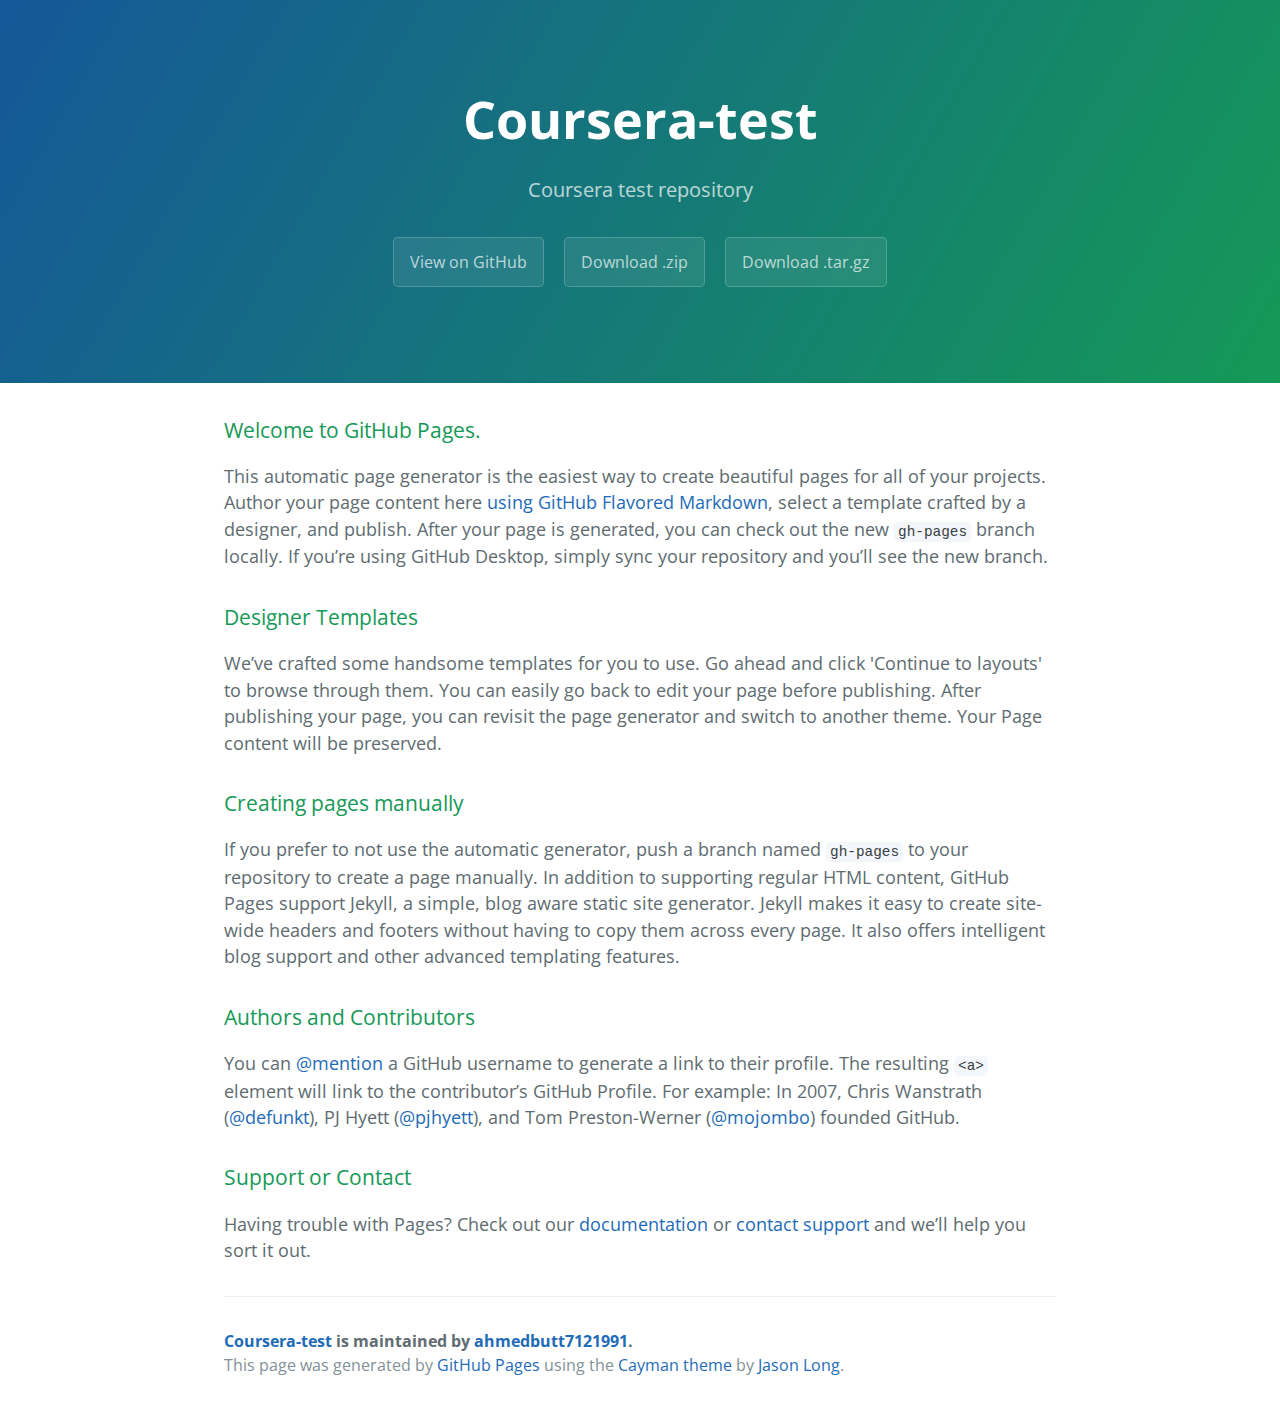
==== index.html @ 0957dd78 "Create gh-pages branch via GitHub" ====
<!DOCTYPE html>
<html lang="en-us">
  <head>
    <meta charset="UTF-8">
    <title>Coursera-test by ahmedbutt7121991</title>
    <meta name="viewport" content="width=device-width, initial-scale=1">
    <link rel="stylesheet" type="text/css" href="stylesheets/normalize.css" media="screen">
    <link href='https://fonts.googleapis.com/css?family=Open+Sans:400,700' rel='stylesheet' type='text/css'>
    <link rel="stylesheet" type="text/css" href="stylesheets/stylesheet.css" media="screen">
    <link rel="stylesheet" type="text/css" href="stylesheets/github-light.css" media="screen">
  </head>
  <body>
    <section class="page-header">
      <h1 class="project-name">Coursera-test</h1>
      <h2 class="project-tagline">Coursera test repository</h2>
      <a href="https://github.com/ahmedbutt7121991/coursera-test" class="btn">View on GitHub</a>
      <a href="https://github.com/ahmedbutt7121991/coursera-test/zipball/master" class="btn">Download .zip</a>
      <a href="https://github.com/ahmedbutt7121991/coursera-test/tarball/master" class="btn">Download .tar.gz</a>
    </section>

    <section class="main-content">
      <h3>
<a id="welcome-to-github-pages" class="anchor" href="#welcome-to-github-pages" aria-hidden="true"><span aria-hidden="true" class="octicon octicon-link"></span></a>Welcome to GitHub Pages.</h3>

<p>This automatic page generator is the easiest way to create beautiful pages for all of your projects. Author your page content here <a href="https://guides.github.com/features/mastering-markdown/">using GitHub Flavored Markdown</a>, select a template crafted by a designer, and publish. After your page is generated, you can check out the new <code>gh-pages</code> branch locally. If you’re using GitHub Desktop, simply sync your repository and you’ll see the new branch.</p>

<h3>
<a id="designer-templates" class="anchor" href="#designer-templates" aria-hidden="true"><span aria-hidden="true" class="octicon octicon-link"></span></a>Designer Templates</h3>

<p>We’ve crafted some handsome templates for you to use. Go ahead and click 'Continue to layouts' to browse through them. You can easily go back to edit your page before publishing. After publishing your page, you can revisit the page generator and switch to another theme. Your Page content will be preserved.</p>

<h3>
<a id="creating-pages-manually" class="anchor" href="#creating-pages-manually" aria-hidden="true"><span aria-hidden="true" class="octicon octicon-link"></span></a>Creating pages manually</h3>

<p>If you prefer to not use the automatic generator, push a branch named <code>gh-pages</code> to your repository to create a page manually. In addition to supporting regular HTML content, GitHub Pages support Jekyll, a simple, blog aware static site generator. Jekyll makes it easy to create site-wide headers and footers without having to copy them across every page. It also offers intelligent blog support and other advanced templating features.</p>

<h3>
<a id="authors-and-contributors" class="anchor" href="#authors-and-contributors" aria-hidden="true"><span aria-hidden="true" class="octicon octicon-link"></span></a>Authors and Contributors</h3>

<p>You can <a href="https://help.github.com/articles/basic-writing-and-formatting-syntax/#mentioning-users-and-teams" class="user-mention">@mention</a> a GitHub username to generate a link to their profile. The resulting <code>&lt;a&gt;</code> element will link to the contributor’s GitHub Profile. For example: In 2007, Chris Wanstrath (<a href="https://github.com/defunkt" class="user-mention">@defunkt</a>), PJ Hyett (<a href="https://github.com/pjhyett" class="user-mention">@pjhyett</a>), and Tom Preston-Werner (<a href="https://github.com/mojombo" class="user-mention">@mojombo</a>) founded GitHub.</p>

<h3>
<a id="support-or-contact" class="anchor" href="#support-or-contact" aria-hidden="true"><span aria-hidden="true" class="octicon octicon-link"></span></a>Support or Contact</h3>

<p>Having trouble with Pages? Check out our <a href="https://help.github.com/pages">documentation</a> or <a href="https://github.com/contact">contact support</a> and we’ll help you sort it out.</p>

      <footer class="site-footer">
        <span class="site-footer-owner"><a href="https://github.com/ahmedbutt7121991/coursera-test">Coursera-test</a> is maintained by <a href="https://github.com/ahmedbutt7121991">ahmedbutt7121991</a>.</span>

        <span class="site-footer-credits">This page was generated by <a href="https://pages.github.com">GitHub Pages</a> using the <a href="https://github.com/jasonlong/cayman-theme">Cayman theme</a> by <a href="https://twitter.com/jasonlong">Jason Long</a>.</span>
      </footer>

    </section>

  
  </body>
</html>
---- stylesheets/stylesheet.css ----
* {
  box-sizing: border-box; }

body {
  padding: 0;
  margin: 0;
  font-family: "Open Sans", "Helvetica Neue", Helvetica, Arial, sans-serif;
  font-size: 16px;
  line-height: 1.5;
  color: #606c71; }

a {
  color: #1e6bb8;
  text-decoration: none; }
  a:hover {
    text-decoration: underline; }

.btn {
  display: inline-block;
  margin-bottom: 1rem;
  color: rgba(255, 255, 255, 0.7);
  background-color: rgba(255, 255, 255, 0.08);
  border-color: rgba(255, 255, 255, 0.2);
  border-style: solid;
  border-width: 1px;
  border-radius: 0.3rem;
  transition: color 0.2s, background-color 0.2s, border-color 0.2s; }
  .btn + .btn {
    margin-left: 1rem; }

.btn:hover {
  color: rgba(255, 255, 255, 0.8);
  text-decoration: none;
  background-color: rgba(255, 255, 255, 0.2);
  border-color: rgba(255, 255, 255, 0.3); }

@media screen and (min-width: 64em) {
  .btn {
    padding: 0.75rem 1rem; } }

@media screen and (min-width: 42em) and (max-width: 64em) {
  .btn {
    padding: 0.6rem 0.9rem;
    font-size: 0.9rem; } }

@media screen and (max-width: 42em) {
  .btn {
    display: block;
    width: 100%;
    padding: 0.75rem;
    font-size: 0.9rem; }
    .btn + .btn {
      margin-top: 1rem;
      margin-left: 0; } }

.page-header {
  color: #fff;
  text-align: center;
  background-color: #159957;
  background-image: linear-gradient(120deg, #155799, #159957); }

@media screen and (min-width: 64em) {
  .page-header {
    padding: 5rem 6rem; } }

@media screen and (min-width: 42em) and (max-width: 64em) {
  .page-header {
    padding: 3rem 4rem; } }

@media screen and (max-width: 42em) {
  .page-header {
    padding: 2rem 1rem; } }

.project-name {
  margin-top: 0;
  margin-bottom: 0.1rem; }

@media screen and (min-width: 64em) {
  .project-name {
    font-size: 3.25rem; } }

@media screen and (min-width: 42em) and (max-width: 64em) {
  .project-name {
    font-size: 2.25rem; } }

@media screen and (max-width: 42em) {
  .project-name {
    font-size: 1.75rem; } }

.project-tagline {
  margin-bottom: 2rem;
  font-weight: normal;
  opacity: 0.7; }

@media screen and (min-width: 64em) {
  .project-tagline {
    font-size: 1.25rem; } }

@media screen and (min-width: 42em) and (max-width: 64em) {
  .project-tagline {
    font-size: 1.15rem; } }

@media screen and (max-width: 42em) {
  .project-tagline {
    font-size: 1rem; } }

.main-content :first-child {
  margin-top: 0; }
.main-content img {
  max-width: 100%; }
.main-content h1, .main-content h2, .main-content h3, .main-content h4, .main-content h5, .main-content h6 {
  margin-top: 2rem;
  margin-bottom: 1rem;
  font-weight: normal;
  color: #159957; }
.main-content p {
  margin-bottom: 1em; }
.main-content code {
  padding: 2px 4px;
  font-family: Consolas, "Liberation Mono", Menlo, Courier, monospace;
  font-size: 0.9rem;
  color: #383e41;
  background-color: #f3f6fa;
  border-radius: 0.3rem; }
.main-content pre {
  padding: 0.8rem;
  margin-top: 0;
  margin-bottom: 1rem;
  font: 1rem Consolas, "Liberation Mono", Menlo, Courier, monospace;
  color: #567482;
  word-wrap: normal;
  background-color: #f3f6fa;
  border: solid 1px #dce6f0;
  border-radius: 0.3rem; }
  .main-content pre > code {
    padding: 0;
    margin: 0;
    font-size: 0.9rem;
    color: #567482;
    word-break: normal;
    white-space: pre;
    background: transparent;
    border: 0; }
.main-content .highlight {
  margin-bottom: 1rem; }
  .main-content .highlight pre {
    margin-bottom: 0;
    word-break: normal; }
.main-content .highlight pre, .main-content pre {
  padding: 0.8rem;
  overflow: auto;
  font-size: 0.9rem;
  line-height: 1.45;
  border-radius: 0.3rem; }
.main-content pre code, .main-content pre tt {
  display: inline;
  max-width: initial;
  padding: 0;
  margin: 0;
  overflow: initial;
  line-height: inherit;
  word-wrap: normal;
  background-color: transparent;
  border: 0; }
  .main-content pre code:before, .main-content pre code:after, .main-content pre tt:before, .main-content pre tt:after {
    content: normal; }
.main-content ul, .main-content ol {
  margin-top: 0; }
.main-content blockquote {
  padding: 0 1rem;
  margin-left: 0;
  color: #819198;
  border-left: 0.3rem solid #dce6f0; }
  .main-content blockquote > :first-child {
    margin-top: 0; }
  .main-content blockquote > :last-child {
    margin-bottom: 0; }
.main-content table {
  display: block;
  width: 100%;
  overflow: auto;
  word-break: normal;
  word-break: keep-all; }
  .main-content table th {
    font-weight: bold; }
  .main-content table th, .main-content table td {
    padding: 0.5rem 1rem;
    border: 1px solid #e9ebec; }
.main-content dl {
  padding: 0; }
  .main-content dl dt {
    padding: 0;
    margin-top: 1rem;
    font-size: 1rem;
    font-weight: bold; }
  .main-content dl dd {
    padding: 0;
    margin-bottom: 1rem; }
.main-content hr {
  height: 2px;
  padding: 0;
  margin: 1rem 0;
  background-color: #eff0f1;
  border: 0; }

@media screen and (min-width: 64em) {
  .main-content {
    max-width: 64rem;
    padding: 2rem 6rem;
    margin: 0 auto;
    font-size: 1.1rem; } }

@media screen and (min-width: 42em) and (max-width: 64em) {
  .main-content {
    padding: 2rem 4rem;
    font-size: 1.1rem; } }

@media screen and (max-width: 42em) {
  .main-content {
    padding: 2rem 1rem;
    font-size: 1rem; } }

.site-footer {
  padding-top: 2rem;
  margin-top: 2rem;
  border-top: solid 1px #eff0f1; }

.site-footer-owner {
  display: block;
  font-weight: bold; }

.site-footer-credits {
  color: #819198; }

@media screen and (min-width: 64em) {
  .site-footer {
    font-size: 1rem; } }

@media screen and (min-width: 42em) and (max-width: 64em) {
  .site-footer {
    font-size: 1rem; } }

@media screen and (max-width: 42em) {
  .site-footer {
    font-size: 0.9rem; } }
---- stylesheets/github-light.css ----
/*
The MIT License (MIT)

Copyright (c) 2015 GitHub, Inc.

Permission is hereby granted, free of charge, to any person obtaining a copy
of this software and associated documentation files (the "Software"), to deal
in the Software without restriction, including without limitation the rights
to use, copy, modify, merge, publish, distribute, sublicense, and/or sell
copies of the Software, and to permit persons to whom the Software is
furnished to do so, subject to the following conditions:

The above copyright notice and this permission notice shall be included in all
copies or substantial portions of the Software.

THE SOFTWARE IS PROVIDED "AS IS", WITHOUT WARRANTY OF ANY KIND, EXPRESS OR
IMPLIED, INCLUDING BUT NOT LIMITED TO THE WARRANTIES OF MERCHANTABILITY,
FITNESS FOR A PARTICULAR PURPOSE AND NONINFRINGEMENT. IN NO EVENT SHALL THE
AUTHORS OR COPYRIGHT HOLDERS BE LIABLE FOR ANY CLAIM, DAMAGES OR OTHER
LIABILITY, WHETHER IN AN ACTION OF CONTRACT, TORT OR OTHERWISE, ARISING FROM,
OUT OF OR IN CONNECTION WITH THE SOFTWARE OR THE USE OR OTHER DEALINGS IN THE
SOFTWARE.

*/

.pl-c /* comment */ {
  color: #969896;
}

.pl-c1      /* constant, markup.raw, meta.diff.header, meta.module-reference, meta.property-name, support, support.constant, support.variable, variable.other.constant */,
.pl-s .pl-v /* string variable */ {
  color: #0086b3;
}

.pl-e  /* entity */,
.pl-en /* entity.name */ {
  color: #795da3;
}

.pl-s .pl-s1 /* string source */,
.pl-smi      /* storage.modifier.import, storage.modifier.package, storage.type.java, variable.other, variable.parameter.function */ {
  color: #333;
}

.pl-ent /* entity.name.tag */ {
  color: #63a35c;
}

.pl-k /* keyword, storage, storage.type */ {
  color: #a71d5d;
}

.pl-pds              /* punctuation.definition.string, string.regexp.character-class */,
.pl-s                /* string */,
.pl-s .pl-pse .pl-s1 /* string punctuation.section.embedded source */,
.pl-sr               /* string.regexp */,
.pl-sr .pl-cce       /* string.regexp constant.character.escape */,
.pl-sr .pl-sra       /* string.regexp string.regexp.arbitrary-repitition */,
.pl-sr .pl-sre       /* string.regexp source.ruby.embedded */ {
  color: #183691;
}

.pl-v /* variable */ {
  color: #ed6a43;
}

.pl-id /* invalid.deprecated */ {
  color: #b52a1d;
}

.pl-ii /* invalid.illegal */ {
  background-color: #b52a1d;
  color: #f8f8f8;
}

.pl-sr .pl-cce /* string.regexp constant.character.escape */ {
  color: #63a35c;
  font-weight: bold;
}

.pl-ml /* markup.list */ {
  color: #693a17;
}

.pl-mh        /* markup.heading */,
.pl-mh .pl-en /* markup.heading entity.name */,
.pl-ms        /* meta.separator */ {
  color: #1d3e81;
  font-weight: bold;
}

.pl-mq /* markup.quote */ {
  color: #008080;
}

.pl-mi /* markup.italic */ {
  color: #333;
  font-style: italic;
}

.pl-mb /* markup.bold */ {
  color: #333;
  font-weight: bold;
}

.pl-md /* markup.deleted, meta.diff.header.from-file */ {
  background-color: #ffecec;
  color: #bd2c00;
}

.pl-mi1 /* markup.inserted, meta.diff.header.to-file */ {
  background-color: #eaffea;
  color: #55a532;
}

.pl-mdr /* meta.diff.range */ {
  color: #795da3;
  font-weight: bold;
}

.pl-mo /* meta.output */ {
  color: #1d3e81;
}
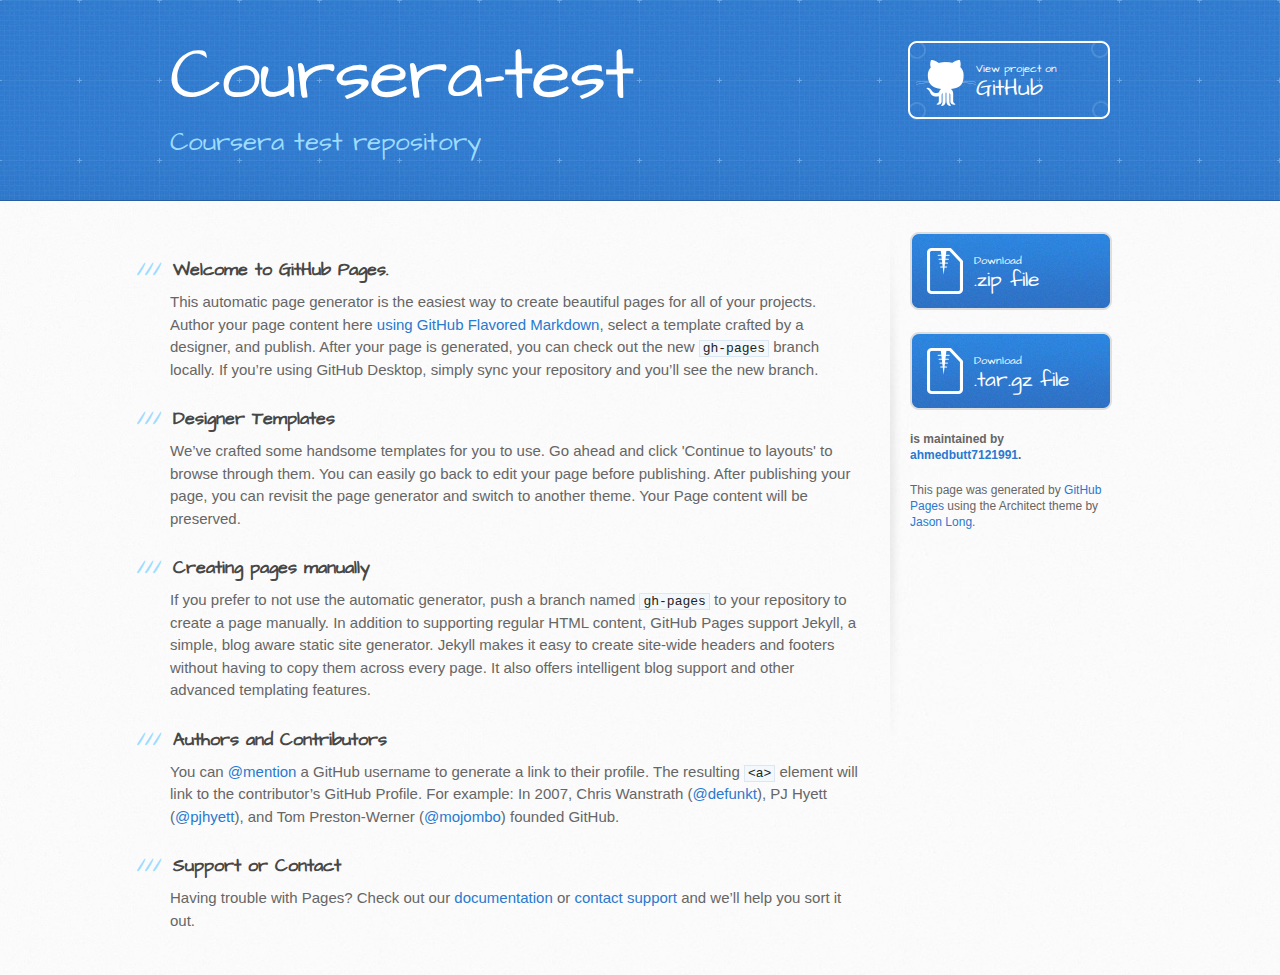
==== commit 79b28c49: "Create gh-pages branch via GitHub" ====
--- a/index.html
+++ b/index.html
@@ -1,25 +1,34 @@
 <!DOCTYPE html>
-<html lang="en-us">
+<html>
   <head>
-    <meta charset="UTF-8">
-    <title>Coursera-test by ahmedbutt7121991</title>
-    <meta name="viewport" content="width=device-width, initial-scale=1">
-    <link rel="stylesheet" type="text/css" href="stylesheets/normalize.css" media="screen">
-    <link href='https://fonts.googleapis.com/css?family=Open+Sans:400,700' rel='stylesheet' type='text/css'>
+    <meta charset='utf-8'>
+    <meta http-equiv="X-UA-Compatible" content="chrome=1">
+    <meta name="viewport" content="width=device-width, initial-scale=1, maximum-scale=1">
+    <link href='https://fonts.googleapis.com/css?family=Architects+Daughter' rel='stylesheet' type='text/css'>
     <link rel="stylesheet" type="text/css" href="stylesheets/stylesheet.css" media="screen">
     <link rel="stylesheet" type="text/css" href="stylesheets/github-light.css" media="screen">
+    <link rel="stylesheet" type="text/css" href="stylesheets/print.css" media="print">
+
+    <!--[if lt IE 9]>
+    <script src="//html5shiv.googlecode.com/svn/trunk/html5.js"></script>
+    <![endif]-->
+
+    <title>Coursera-test by ahmedbutt7121991</title>
   </head>
+
   <body>
-    <section class="page-header">
-      <h1 class="project-name">Coursera-test</h1>
-      <h2 class="project-tagline">Coursera test repository</h2>
-      <a href="https://github.com/ahmedbutt7121991/coursera-test" class="btn">View on GitHub</a>
-      <a href="https://github.com/ahmedbutt7121991/coursera-test/zipball/master" class="btn">Download .zip</a>
-      <a href="https://github.com/ahmedbutt7121991/coursera-test/tarball/master" class="btn">Download .tar.gz</a>
-    </section>
+    <header>
+      <div class="inner">
+        <h1>Coursera-test</h1>
+        <h2>Coursera test repository</h2>
+        <a href="https://github.com/ahmedbutt7121991/coursera-test" class="button"><small>View project on</small> GitHub</a>
+      </div>
+    </header>
 
-    <section class="main-content">
-      <h3>
+    <div id="content-wrapper">
+      <div class="inner clearfix">
+        <section id="main-content">
+          <h3>
 <a id="welcome-to-github-pages" class="anchor" href="#welcome-to-github-pages" aria-hidden="true"><span aria-hidden="true" class="octicon octicon-link"></span></a>Welcome to GitHub Pages.</h3>
 
 <p>This automatic page generator is the easiest way to create beautiful pages for all of your projects. Author your page content here <a href="https://guides.github.com/features/mastering-markdown/">using GitHub Flavored Markdown</a>, select a template crafted by a designer, and publish. After your page is generated, you can check out the new <code>gh-pages</code> branch locally. If you’re using GitHub Desktop, simply sync your repository and you’ll see the new branch.</p>
@@ -43,14 +52,24 @@
 <a id="support-or-contact" class="anchor" href="#support-or-contact" aria-hidden="true"><span aria-hidden="true" class="octicon octicon-link"></span></a>Support or Contact</h3>
 
 <p>Having trouble with Pages? Check out our <a href="https://help.github.com/pages">documentation</a> or <a href="https://github.com/contact">contact support</a> and we’ll help you sort it out.</p>
+        </section>
 
-      <footer class="site-footer">
-        <span class="site-footer-owner"><a href="https://github.com/ahmedbutt7121991/coursera-test">Coursera-test</a> is maintained by <a href="https://github.com/ahmedbutt7121991">ahmedbutt7121991</a>.</span>
+        <aside id="sidebar">
+          <a href="https://github.com/ahmedbutt7121991/coursera-test/zipball/master" class="button">
+            <small>Download</small>
+            .zip file
+          </a>
+          <a href="https://github.com/ahmedbutt7121991/coursera-test/tarball/master" class="button">
+            <small>Download</small>
+            .tar.gz file
+          </a>
 
-        <span class="site-footer-credits">This page was generated by <a href="https://pages.github.com">GitHub Pages</a> using the <a href="https://github.com/jasonlong/cayman-theme">Cayman theme</a> by <a href="https://twitter.com/jasonlong">Jason Long</a>.</span>
-      </footer>
+          <p class="repo-owner"><a href="https://github.com/ahmedbutt7121991/coursera-test"></a> is maintained by <a href="https://github.com/ahmedbutt7121991">ahmedbutt7121991</a>.</p>
 
-    </section>
+          <p>This page was generated by <a href="https://pages.github.com">GitHub Pages</a> using the Architect theme by <a href="https://twitter.com/jasonlong">Jason Long</a>.</p>
+        </aside>
+      </div>
+    </div>
 
   
   </body>
--- a/stylesheets/stylesheet.css
+++ b/stylesheets/stylesheet.css
@@ -1,245 +1,881 @@
-* {
-  box-sizing: border-box; }
+/*! normalize.css v3.0.2 | MIT License | git.io/normalize */
+
+/**
+ * 1. Set default font family to sans-serif.
+ * 2. Prevent iOS text size adjust after orientation change, without disabling
+ *    user zoom.
+ */
+
+html {
+  font-family: sans-serif; /* 1 */
+  -webkit-text-size-adjust: 100%; /* 2 */
+  -ms-text-size-adjust: 100%; /* 2 */
+}
+
+/**
+ * Remove default margin.
+ */
 
 body {
+  margin: 0;
+}
+
+/* HTML5 display definitions
+   ========================================================================== */
+
+/**
+ * Correct `block` display not defined for any HTML5 element in IE 8/9.
+ * Correct `block` display not defined for `details` or `summary` in IE 10/11
+ * and Firefox.
+ * Correct `block` display not defined for `main` in IE 11.
+ */
+
+article,
+aside,
+details,
+figcaption,
+figure,
+footer,
+header,
+hgroup,
+main,
+menu,
+nav,
+section,
+summary {
+  display: block;
+}
+
+/**
+ * 1. Correct `inline-block` display not defined in IE 8/9.
+ * 2. Normalize vertical alignment of `progress` in Chrome, Firefox, and Opera.
+ */
+
+audio,
+canvas,
+progress,
+video {
+  display: inline-block; /* 1 */
+  vertical-align: baseline; /* 2 */
+}
+
+/**
+ * Prevent modern browsers from displaying `audio` without controls.
+ * Remove excess height in iOS 5 devices.
+ */
+
+audio:not([controls]) {
+  display: none;
+  height: 0;
+}
+
+/**
+ * Address `[hidden]` styling not present in IE 8/9/10.
+ * Hide the `template` element in IE 8/9/11, Safari, and Firefox < 22.
+ */
+
+[hidden],
+template {
+  display: none;
+}
+
+/* Links
+   ========================================================================== */
+
+/**
+ * Remove the gray background color from active links in IE 10.
+ */
+
+a {
+  background-color: transparent;
+}
+
+/**
+ * Improve readability when focused and also mouse hovered in all browsers.
+ */
+
+a:active,
+a:hover {
+  outline: 0;
+}
+
+/* Text-level semantics
+   ========================================================================== */
+
+/**
+ * Address styling not present in IE 8/9/10/11, Safari, and Chrome.
+ */
+
+abbr[title] {
+  border-bottom: 1px dotted;
+}
+
+/**
+ * Address style set to `bolder` in Firefox 4+, Safari, and Chrome.
+ */
+
+b,
+strong {
+  font-weight: bold;
+}
+
+/**
+ * Address styling not present in Safari and Chrome.
+ */
+
+dfn {
+  font-style: italic;
+}
+
+/**
+ * Address variable `h1` font-size and margin within `section` and `article`
+ * contexts in Firefox 4+, Safari, and Chrome.
+ */
+
+h1 {
+  margin: 0.67em 0;
+  font-size: 2em;
+}
+
+/**
+ * Address styling not present in IE 8/9.
+ */
+
+mark {
+  color: #000;
+  background: #ff0;
+}
+
+/**
+ * Address inconsistent and variable font size in all browsers.
+ */
+
+small {
+  font-size: 80%;
+}
+
+/**
+ * Prevent `sub` and `sup` affecting `line-height` in all browsers.
+ */
+
+sub,
+sup {
+  position: relative;
+  font-size: 75%;
+  line-height: 0;
+  vertical-align: baseline;
+}
+
+sup {
+  top: -0.5em;
+}
+
+sub {
+  bottom: -0.25em;
+}
+
+/* Embedded content
+   ========================================================================== */
+
+/**
+ * Remove border when inside `a` element in IE 8/9/10.
+ */
+
+img {
+  border: 0;
+}
+
+/**
+ * Correct overflow not hidden in IE 9/10/11.
+ */
+
+svg:not(:root) {
+  overflow: hidden;
+}
+
+/* Grouping content
+   ========================================================================== */
+
+/**
+ * Address margin not present in IE 8/9 and Safari.
+ */
+
+figure {
+  margin: 1em 40px;
+}
+
+/**
+ * Address differences between Firefox and other browsers.
+ */
+
+hr {
+  height: 0;
+  -moz-box-sizing: content-box;
+  box-sizing: content-box;
+}
+
+/**
+ * Contain overflow in all browsers.
+ */
+
+pre {
+  overflow: auto;
+}
+
+/**
+ * Address odd `em`-unit font size rendering in all browsers.
+ */
+
+code,
+kbd,
+pre,
+samp {
+  font-family: monospace, monospace;
+  font-size: 1em;
+}
+
+/* Forms
+   ========================================================================== */
+
+/**
+ * Known limitation: by default, Chrome and Safari on OS X allow very limited
+ * styling of `select`, unless a `border` property is set.
+ */
+
+/**
+ * 1. Correct color not being inherited.
+ *    Known issue: affects color of disabled elements.
+ * 2. Correct font properties not being inherited.
+ * 3. Address margins set differently in Firefox 4+, Safari, and Chrome.
+ */
+
+button,
+input,
+optgroup,
+select,
+textarea {
+  margin: 0; /* 3 */
+  font: inherit; /* 2 */
+  color: inherit; /* 1 */
+}
+
+/**
+ * Address `overflow` set to `hidden` in IE 8/9/10/11.
+ */
+
+button {
+  overflow: visible;
+}
+
+/**
+ * Address inconsistent `text-transform` inheritance for `button` and `select`.
+ * All other form control elements do not inherit `text-transform` values.
+ * Correct `button` style inheritance in Firefox, IE 8/9/10/11, and Opera.
+ * Correct `select` style inheritance in Firefox.
+ */
+
+button,
+select {
+  text-transform: none;
+}
+
+/**
+ * 1. Avoid the WebKit bug in Android 4.0.* where (2) destroys native `audio`
+ *    and `video` controls.
+ * 2. Correct inability to style clickable `input` types in iOS.
+ * 3. Improve usability and consistency of cursor style between image-type
+ *    `input` and others.
+ */
+
+button,
+html input[type="button"], /* 1 */
+input[type="reset"],
+input[type="submit"] {
+  -webkit-appearance: button; /* 2 */
+  cursor: pointer; /* 3 */
+}
+
+/**
+ * Re-set default cursor for disabled elements.
+ */
+
+button[disabled],
+html input[disabled] {
+  cursor: default;
+}
+
+/**
+ * Remove inner padding and border in Firefox 4+.
+ */
+
+button::-moz-focus-inner,
+input::-moz-focus-inner {
   padding: 0;
-  margin: 0;
-  font-family: "Open Sans", "Helvetica Neue", Helvetica, Arial, sans-serif;
-  font-size: 16px;
+  border: 0;
+}
+
+/**
+ * Address Firefox 4+ setting `line-height` on `input` using `!important` in
+ * the UA stylesheet.
+ */
+
+input {
+  line-height: normal;
+}
+
+/**
+ * It's recommended that you don't attempt to style these elements.
+ * Firefox's implementation doesn't respect box-sizing, padding, or width.
+ *
+ * 1. Address box sizing set to `content-box` in IE 8/9/10.
+ * 2. Remove excess padding in IE 8/9/10.
+ */
+
+input[type="checkbox"],
+input[type="radio"] {
+  box-sizing: border-box; /* 1 */
+  padding: 0; /* 2 */
+}
+
+/**
+ * Fix the cursor style for Chrome's increment/decrement buttons. For certain
+ * `font-size` values of the `input`, it causes the cursor style of the
+ * decrement button to change from `default` to `text`.
+ */
+
+input[type="number"]::-webkit-inner-spin-button,
+input[type="number"]::-webkit-outer-spin-button {
+  height: auto;
+}
+
+/**
+ * 1. Address `appearance` set to `searchfield` in Safari and Chrome.
+ * 2. Address `box-sizing` set to `border-box` in Safari and Chrome
+ *    (include `-moz` to future-proof).
+ */
+
+input[type="search"] {
+  -webkit-box-sizing: content-box; /* 2 */
+  -moz-box-sizing: content-box;
+  box-sizing: content-box;
+  -webkit-appearance: textfield; /* 1 */
+}
+
+/**
+ * Remove inner padding and search cancel button in Safari and Chrome on OS X.
+ * Safari (but not Chrome) clips the cancel button when the search input has
+ * padding (and `textfield` appearance).
+ */
+
+input[type="search"]::-webkit-search-cancel-button,
+input[type="search"]::-webkit-search-decoration {
+  -webkit-appearance: none;
+}
+
+/**
+ * Define consistent border, margin, and padding.
+ */
+
+fieldset {
+  padding: 0.35em 0.625em 0.75em;
+  margin: 0 2px;
+  border: 1px solid #c0c0c0;
+}
+
+/**
+ * 1. Correct `color` not being inherited in IE 8/9/10/11.
+ * 2. Remove padding so people aren't caught out if they zero out fieldsets.
+ */
+
+legend {
+  padding: 0; /* 2 */
+  border: 0; /* 1 */
+}
+
+/**
+ * Remove default vertical scrollbar in IE 8/9/10/11.
+ */
+
+textarea {
+  overflow: auto;
+}
+
+/**
+ * Don't inherit the `font-weight` (applied by a rule above).
+ * NOTE: the default cannot safely be changed in Chrome and Safari on OS X.
+ */
+
+optgroup {
+  font-weight: bold;
+}
+
+/* Tables
+   ========================================================================== */
+
+/**
+ * Remove most spacing between table cells.
+ */
+
+table {
+  border-spacing: 0;
+  border-collapse: collapse;
+}
+
+td,
+th {
+  padding: 0;
+}
+
+/* LAYOUT STYLES */
+body {
+  font-family: 'Helvetica Neue', Helvetica, Arial, serif;
+  font-size: 15px;
+  font-weight: 400;
   line-height: 1.5;
-  color: #606c71; }
+  color: #666;
+  background: #fafafa url(../images/body-bg.jpg) 0 0 repeat;
+}
+
+p {
+  margin-top: 0;
+}
 
 a {
-  color: #1e6bb8;
-  text-decoration: none; }
-  a:hover {
-    text-decoration: underline; }
-
-.btn {
-  display: inline-block;
-  margin-bottom: 1rem;
-  color: rgba(255, 255, 255, 0.7);
-  background-color: rgba(255, 255, 255, 0.08);
-  border-color: rgba(255, 255, 255, 0.2);
-  border-style: solid;
-  border-width: 1px;
-  border-radius: 0.3rem;
-  transition: color 0.2s, background-color 0.2s, border-color 0.2s; }
-  .btn + .btn {
-    margin-left: 1rem; }
-
-.btn:hover {
-  color: rgba(255, 255, 255, 0.8);
+  color: #2879d0;
+}
+a:hover {
+  color: #2268b2;
+}
+
+header {
+  padding-top: 40px;
+  padding-bottom: 40px;
+  font-family: 'Architects Daughter', 'Helvetica Neue', Helvetica, Arial, serif;
+  background: #2e7bcf url(../images/header-bg.jpg) 0 0 repeat-x;
+  border-bottom: solid 1px #275da1;
+}
+
+header h1 {
+  width: 540px;
+  margin-top: 0;
+  margin-bottom: 0.2em;
+  font-size: 72px;
+  font-weight: normal;
+  line-height: 1;
+  color: #fff;
+  letter-spacing: -1px;
+}
+
+header h2 {
+  width: 540px;
+  margin-top: 0;
+  margin-bottom: 0;
+  font-size: 26px;
+  font-weight: normal;
+  line-height: 1.3;
+  color: #9ddcff;
+  letter-spacing: 0;
+}
+
+.inner {
+  position: relative;
+  width: 940px;
+  margin: 0 auto;
+}
+
+#content-wrapper {
+  padding-top: 30px;
+  border-top: solid 1px #fff;
+}
+
+#main-content {
+  float: left;
+  width: 690px;
+}
+
+#main-content img {
+  max-width: 100%;
+}
+
+aside#sidebar {
+  float: right;
+  width: 200px;
+  min-height: 504px;
+  padding-left: 20px;
+  font-size: 12px;
+  line-height: 1.3;
+  background: transparent url(../images/sidebar-bg.jpg) 0 0 no-repeat;
+}
+
+aside#sidebar p.repo-owner,
+aside#sidebar p.repo-owner a {
+  font-weight: bold;
+}
+
+#downloads {
+  margin-bottom: 40px;
+}
+
+a.button {
+  width: 134px;
+  height: 58px;
+  padding-top: 22px;
+  padding-left: 68px;
+  font-family: 'Architects Daughter', 'Helvetica Neue', Helvetica, Arial, serif;
+  font-size: 23px;
+  line-height: 1.2;
+  color: #fff;
+}
+a.button small {
+  display: block;
+  font-size: 11px;
+}
+header a.button {
+  position: absolute;
+  top: 0;
+  right: 0;
+  background: transparent url(../images/github-button.png) 0 0 no-repeat;
+}
+aside a.button {
+  display: block;
+  width: 138px;
+  padding-left: 64px;
+  margin-bottom: 20px;
+  font-size: 21px;
+  background: transparent url(../images/download-button.png) 0 0 no-repeat;
+}
+
+code, pre {
+  margin-bottom: 30px;
+  font-family: Monaco, "Bitstream Vera Sans Mono", "Lucida Console", Terminal, monospace;
+  font-size: 13px;
+  color: #222;
+}
+
+code {
+  padding: 0 3px;
+  background-color: #f2f8fc;
+  border: solid 1px #dbe7f3;
+}
+
+pre {
+  padding: 20px;
+  overflow: auto;
+  text-shadow: none;
+  background: #fff;
+  border: solid 1px #f2f2f2;
+}
+pre code {
+  padding: 0;
+  color: #2879d0;
+  background-color: #fff;
+  border: none;
+}
+
+ul, ol, dl {
+  margin-bottom: 20px;
+}
+
+
+/* COMMON STYLES */
+
+hr {
+  height: 0;
+  margin-top: 1em;
+  margin-bottom: 1em;
+  border: 0;
+  border-top: solid 1px #ddd;
+}
+
+table {
+  width: 100%;
+  border: 1px solid #ebebeb;
+}
+
+th {
+  font-weight: 500;
+}
+
+td {
+  font-weight: 300;
+  text-align: center;
+  border: 1px solid #ebebeb;
+}
+
+form {
+  padding: 20px;
+  background: #f2f2f2;
+
+}
+
+
+/* GENERAL ELEMENT TYPE STYLES */
+
+#main-content h1 {
+  margin-top: 0;
+  margin-bottom: 0;
+  font-family: 'Architects Daughter', 'Helvetica Neue', Helvetica, Arial, serif;
+  font-size: 2.8em;
+  font-weight: normal;
+  color: #474747;
+  text-indent: 6px;
+  letter-spacing: -1px;
+}
+
+#main-content h1:before {
+  padding-right: 0.3em;
+  margin-left: -0.9em;
+  color: #9ddcff;
+  content: "/";
+}
+
+#main-content h2 {
+  margin-bottom: 8px;
+  font-family: 'Architects Daughter', 'Helvetica Neue', Helvetica, Arial, serif;
+  font-size: 22px;
+  font-weight: bold;
+  color: #474747;
+  text-indent: 4px;
+}
+#main-content h2:before {
+  padding-right: 0.3em;
+  margin-left: -1.5em;
+  content: "//";
+  color: #9ddcff;
+}
+
+#main-content h3 {
+  margin-top: 24px;
+  margin-bottom: 8px;
+  font-family: 'Architects Daughter', 'Helvetica Neue', Helvetica, Arial, serif;
+  font-size: 18px;
+  font-weight: bold;
+  color: #474747;
+  text-indent: 3px;
+}
+
+#main-content h3:before {
+  padding-right: 0.3em;
+  margin-left: -2em;
+  content: "///";
+  color: #9ddcff;
+}
+
+#main-content h4 {
+  margin-bottom: 8px;
+  font-family: 'Architects Daughter', 'Helvetica Neue', Helvetica, Arial, serif;
+  font-size: 15px;
+  font-weight: bold;
+  color: #474747;
+  text-indent: 3px;
+}
+
+h4:before {
+  padding-right: 0.3em;
+  margin-left: -2.8em;
+  content: "////";
+  color: #9ddcff;
+}
+
+#main-content h5 {
+  margin-bottom: 8px;
+  font-family: 'Architects Daughter', 'Helvetica Neue', Helvetica, Arial, serif;
+  font-size: 14px;
+  color: #474747;
+  text-indent: 3px;
+}
+h5:before {
+  padding-right: 0.3em;
+  margin-left: -3.2em;
+  content: "/////";
+  color: #9ddcff;
+}
+
+#main-content h6 {
+  margin-bottom: 8px;
+  font-family: 'Architects Daughter', 'Helvetica Neue', Helvetica, Arial, serif;
+  font-size: .8em;
+  color: #474747;
+  text-indent: 3px;
+}
+h6:before {
+  padding-right: 0.3em;
+  margin-left: -3.7em;
+  content: "//////";
+  color: #9ddcff;
+}
+
+p {
+  margin-bottom: 20px;
+}
+
+a {
   text-decoration: none;
-  background-color: rgba(255, 255, 255, 0.2);
-  border-color: rgba(255, 255, 255, 0.3); }
-
-@media screen and (min-width: 64em) {
-  .btn {
-    padding: 0.75rem 1rem; } }
-
-@media screen and (min-width: 42em) and (max-width: 64em) {
-  .btn {
-    padding: 0.6rem 0.9rem;
-    font-size: 0.9rem; } }
-
-@media screen and (max-width: 42em) {
-  .btn {
-    display: block;
+}
+
+p a {
+  font-weight: 400;
+}
+
+blockquote {
+  padding: 0 0 0 30px;
+  margin-bottom: 20px;
+  font-size: 1.6em;
+  border-left: 10px solid #e9e9e9;
+}
+
+ul {
+  list-style-position: inside;
+  list-style: disc;
+  padding-left: 20px;
+}
+
+ol {
+  list-style-position: inside;
+  list-style: decimal;
+  padding-left: 3px;
+}
+
+dl dd {
+  font-style: italic;
+  font-weight: 100;
+}
+
+footer {
+  padding-top: 20px;
+  padding-bottom: 30px;
+  margin-top: 40px;
+  font-size: 13px;
+  color: #aaa;
+  background: transparent url('../images/hr.png') 0 0 no-repeat;
+}
+
+footer a {
+  color: #666;
+}
+footer a:hover {
+  color: #444;
+}
+
+/* MISC */
+.clearfix:after {
+  display: block;
+  height: 0;
+  clear: both;
+  visibility: hidden;
+  content: '.';
+}
+
+.clearfix {display: inline-block;}
+* html .clearfix {height: 1%;}
+.clearfix {display: block;}
+
+/* #Media Queries
+================================================== */
+
+/* Smaller than standard 960 (devices and browsers) */
+@media only screen and (max-width: 959px) { }
+
+/* Tablet Portrait size to standard 960 (devices and browsers) */
+@media only screen and (min-width: 768px) and (max-width: 959px) {
+  .inner {
+    width: 740px;
+  }
+  header h1, header h2 {
+    width: 340px;
+  }
+  header h1 {
+    font-size: 60px;
+  }
+  header h2 {
+    font-size: 30px;
+  }
+  #main-content {
+    width: 490px;
+  }
+  #main-content h1:before,
+  #main-content h2:before,
+  #main-content h3:before,
+  #main-content h4:before,
+  #main-content h5:before,
+  #main-content h6:before {
+    padding-right: 0;
+    margin-left: 0;
+    content: none;
+  }
+}
+
+/* All Mobile Sizes (devices and browser) */
+@media only screen and (max-width: 767px) {
+  .inner {
+    width: 93%;
+  }
+  header {
+    padding: 20px 0;
+  }
+  header .inner {
+    position: relative;
+  }
+  header h1, header h2 {
     width: 100%;
-    padding: 0.75rem;
-    font-size: 0.9rem; }
-    .btn + .btn {
-      margin-top: 1rem;
-      margin-left: 0; } }
-
-.page-header {
-  color: #fff;
-  text-align: center;
-  background-color: #159957;
-  background-image: linear-gradient(120deg, #155799, #159957); }
-
-@media screen and (min-width: 64em) {
-  .page-header {
-    padding: 5rem 6rem; } }
-
-@media screen and (min-width: 42em) and (max-width: 64em) {
-  .page-header {
-    padding: 3rem 4rem; } }
-
-@media screen and (max-width: 42em) {
-  .page-header {
-    padding: 2rem 1rem; } }
-
-.project-name {
-  margin-top: 0;
-  margin-bottom: 0.1rem; }
-
-@media screen and (min-width: 64em) {
-  .project-name {
-    font-size: 3.25rem; } }
-
-@media screen and (min-width: 42em) and (max-width: 64em) {
-  .project-name {
-    font-size: 2.25rem; } }
-
-@media screen and (max-width: 42em) {
-  .project-name {
-    font-size: 1.75rem; } }
-
-.project-tagline {
-  margin-bottom: 2rem;
-  font-weight: normal;
-  opacity: 0.7; }
-
-@media screen and (min-width: 64em) {
-  .project-tagline {
-    font-size: 1.25rem; } }
-
-@media screen and (min-width: 42em) and (max-width: 64em) {
-  .project-tagline {
-    font-size: 1.15rem; } }
-
-@media screen and (max-width: 42em) {
-  .project-tagline {
-    font-size: 1rem; } }
-
-.main-content :first-child {
-  margin-top: 0; }
-.main-content img {
-  max-width: 100%; }
-.main-content h1, .main-content h2, .main-content h3, .main-content h4, .main-content h5, .main-content h6 {
-  margin-top: 2rem;
-  margin-bottom: 1rem;
-  font-weight: normal;
-  color: #159957; }
-.main-content p {
-  margin-bottom: 1em; }
-.main-content code {
-  padding: 2px 4px;
-  font-family: Consolas, "Liberation Mono", Menlo, Courier, monospace;
-  font-size: 0.9rem;
-  color: #383e41;
-  background-color: #f3f6fa;
-  border-radius: 0.3rem; }
-.main-content pre {
-  padding: 0.8rem;
-  margin-top: 0;
-  margin-bottom: 1rem;
-  font: 1rem Consolas, "Liberation Mono", Menlo, Courier, monospace;
-  color: #567482;
-  word-wrap: normal;
-  background-color: #f3f6fa;
-  border: solid 1px #dce6f0;
-  border-radius: 0.3rem; }
-  .main-content pre > code {
-    padding: 0;
-    margin: 0;
-    font-size: 0.9rem;
-    color: #567482;
-    word-break: normal;
-    white-space: pre;
-    background: transparent;
-    border: 0; }
-.main-content .highlight {
-  margin-bottom: 1rem; }
-  .main-content .highlight pre {
-    margin-bottom: 0;
-    word-break: normal; }
-.main-content .highlight pre, .main-content pre {
-  padding: 0.8rem;
-  overflow: auto;
-  font-size: 0.9rem;
-  line-height: 1.45;
-  border-radius: 0.3rem; }
-.main-content pre code, .main-content pre tt {
-  display: inline;
-  max-width: initial;
-  padding: 0;
-  margin: 0;
-  overflow: initial;
-  line-height: inherit;
-  word-wrap: normal;
-  background-color: transparent;
-  border: 0; }
-  .main-content pre code:before, .main-content pre code:after, .main-content pre tt:before, .main-content pre tt:after {
-    content: normal; }
-.main-content ul, .main-content ol {
-  margin-top: 0; }
-.main-content blockquote {
-  padding: 0 1rem;
-  margin-left: 0;
-  color: #819198;
-  border-left: 0.3rem solid #dce6f0; }
-  .main-content blockquote > :first-child {
-    margin-top: 0; }
-  .main-content blockquote > :last-child {
-    margin-bottom: 0; }
-.main-content table {
-  display: block;
-  width: 100%;
-  overflow: auto;
-  word-break: normal;
-  word-break: keep-all; }
-  .main-content table th {
-    font-weight: bold; }
-  .main-content table th, .main-content table td {
-    padding: 0.5rem 1rem;
-    border: 1px solid #e9ebec; }
-.main-content dl {
-  padding: 0; }
-  .main-content dl dt {
-    padding: 0;
-    margin-top: 1rem;
-    font-size: 1rem;
-    font-weight: bold; }
-  .main-content dl dd {
-    padding: 0;
-    margin-bottom: 1rem; }
-.main-content hr {
-  height: 2px;
-  padding: 0;
-  margin: 1rem 0;
-  background-color: #eff0f1;
-  border: 0; }
-
-@media screen and (min-width: 64em) {
-  .main-content {
-    max-width: 64rem;
-    padding: 2rem 6rem;
-    margin: 0 auto;
-    font-size: 1.1rem; } }
-
-@media screen and (min-width: 42em) and (max-width: 64em) {
-  .main-content {
-    padding: 2rem 4rem;
-    font-size: 1.1rem; } }
-
-@media screen and (max-width: 42em) {
-  .main-content {
-    padding: 2rem 1rem;
-    font-size: 1rem; } }
-
-.site-footer {
-  padding-top: 2rem;
-  margin-top: 2rem;
-  border-top: solid 1px #eff0f1; }
-
-.site-footer-owner {
-  display: block;
-  font-weight: bold; }
-
-.site-footer-credits {
-  color: #819198; }
-
-@media screen and (min-width: 64em) {
-  .site-footer {
-    font-size: 1rem; } }
-
-@media screen and (min-width: 42em) and (max-width: 64em) {
-  .site-footer {
-    font-size: 1rem; } }
-
-@media screen and (max-width: 42em) {
-  .site-footer {
-    font-size: 0.9rem; } }
+  }
+  header h1 {
+    font-size: 48px;
+  }
+  header h2 {
+    font-size: 24px;
+  }
+  header a.button {
+    position: relative;
+    display: inline-block;
+    width: auto;
+    height: auto;
+    padding: 5px 10px;
+    margin-top: 15px;
+    font-size: 13px;
+    line-height: 1;
+    color: #2879d0;
+    text-align: center;
+    background-color: #9ddcff;
+    background-image: none;
+    border-radius: 5px;
+    -moz-border-radius: 5px;
+    -webkit-border-radius: 5px;
+  }
+  header a.button small {
+    display: inline;
+    font-size: 13px;
+  }
+  #main-content,
+  aside#sidebar {
+    float: none;
+    width: 100% ! important;
+  }
+  aside#sidebar {
+    min-height: 0;
+    padding: 20px 0;
+    margin-top: 20px;
+    background-image: none;
+    border-top: solid 1px #ddd;
+  }
+  aside#sidebar a.button {
+    display: none;
+  }
+  #main-content h1:before,
+  #main-content h2:before,
+  #main-content h3:before,
+  #main-content h4:before,
+  #main-content h5:before,
+  #main-content h6:before {
+    padding-right: 0;
+    margin-left: 0;
+    content: none;
+  }
+}
+
+/* Mobile Landscape Size to Tablet Portrait (devices and browsers) */
+@media only screen and (min-width: 480px) and (max-width: 767px) { }
+
+/* Mobile Portrait Size to Mobile Landscape Size (devices and browsers) */
+@media only screen and (max-width: 479px) { }
+
--- a/stylesheets/print.css
+++ b/stylesheets/print.css
@@ -0,0 +1,228 @@
+html, body, div, span, applet, object, iframe,
+h1, h2, h3, h4, h5, h6, p, blockquote, pre,
+a, abbr, acronym, address, big, cite, code,
+del, dfn, em, img, ins, kbd, q, s, samp,
+small, strike, strong, sub, sup, tt, var,
+b, u, i, center,
+dl, dt, dd, ol, ul, li,
+fieldset, form, label, legend,
+table, caption, tbody, tfoot, thead, tr, th, td,
+article, aside, canvas, details, embed,
+figure, figcaption, footer, header, hgroup,
+menu, nav, output, ruby, section, summary,
+time, mark, audio, video {
+  padding: 0;
+  margin: 0;
+  font: inherit;
+  font-size: 100%;
+  vertical-align: baseline;
+  border: 0;
+}
+/* HTML5 display-role reset for older browsers */
+article, aside, details, figcaption, figure,
+footer, header, hgroup, menu, nav, section {
+  display: block;
+}
+body {
+  line-height: 1;
+}
+ol, ul {
+  list-style: none;
+}
+blockquote, q {
+  quotes: none;
+}
+blockquote:before, blockquote:after,
+q:before, q:after {
+  content: '';
+  content: none;
+}
+table {
+  border-spacing: 0;
+  border-collapse: collapse;
+}
+body {
+  font-family: 'Helvetica Neue', Helvetica, Arial, serif;
+  font-size: 13px;
+  line-height: 1.5;
+  color: #000;
+}
+
+a {
+  font-weight: bold;
+  color: #d5000d;
+}
+
+header {
+  padding-top: 35px;
+  padding-bottom: 10px;
+}
+
+header h1 {
+  font-size: 48px;
+  font-weight: bold;
+  line-height: 1.2;
+  color: #303030;
+  letter-spacing: -1px;
+}
+
+header h2 {
+  font-size: 24px;
+  font-weight: normal;
+  line-height: 1.3;
+  color: #aaa;
+  letter-spacing: -1px;
+}
+#downloads {
+  display: none;
+}
+#main_content {
+  padding-top: 20px;
+}
+
+code, pre {
+  margin-bottom: 30px;
+  font-family: Monaco, "Bitstream Vera Sans Mono", "Lucida Console", Terminal;
+  font-size: 12px;
+  color: #222;
+}
+
+code {
+  padding: 0 3px;
+}
+
+pre {
+  padding: 20px;
+  overflow: auto;
+  border: solid 1px #ddd;
+}
+pre code {
+  padding: 0;
+}
+
+ul, ol, dl {
+  margin-bottom: 20px;
+}
+
+
+/* COMMON STYLES */
+
+table {
+  width: 100%;
+  border: 1px solid #ebebeb;
+}
+
+th {
+  font-weight: 500;
+}
+
+td {
+  font-weight: 300;
+  text-align: center;
+  border: 1px solid #ebebeb;
+}
+
+form {
+  padding: 20px;
+  background: #f2f2f2;
+
+}
+
+
+/* GENERAL ELEMENT TYPE STYLES */
+
+h1 {
+  font-size: 2.8em;
+}
+
+h2 {
+  margin-bottom: 8px;
+  font-size: 22px;
+  font-weight: bold;
+  color: #303030;
+}
+
+h3 {
+  margin-bottom: 8px;
+  font-size: 18px;
+  font-weight: bold;
+  color: #d5000d;
+}
+
+h4 {
+  font-size: 16px;
+  font-weight: bold;
+  color: #303030;
+}
+
+h5 {
+  font-size: 1em;
+  color: #303030;
+}
+
+h6 {
+  font-size: .8em;
+  color: #303030;
+}
+
+p {
+  margin-bottom: 20px;
+  font-weight: 300;
+}
+
+a {
+  text-decoration: none;
+}
+
+p a {
+  font-weight: 400;
+}
+
+blockquote {
+  padding: 0 0 0 30px;
+  margin-bottom: 20px;
+  font-size: 1.6em;
+  border-left: 10px solid #e9e9e9;
+}
+
+ul li {
+  padding-left: 20px;
+  list-style-position: inside;
+  list-style: disc;
+}
+
+ol li {
+  padding-left: 3px;
+  list-style-position: inside;
+  list-style: decimal;
+}
+
+dl dd {
+  font-style: italic;
+  font-weight: 100;
+}
+
+footer {
+  padding-top: 20px;
+  padding-bottom: 30px;
+  margin-top: 40px;
+  font-size: 13px;
+  color: #aaa;
+}
+
+footer a {
+  color: #666;
+}
+
+/* MISC */
+.clearfix:after {
+  display: block;
+  height: 0;
+  clear: both;
+  visibility: hidden;
+  content: '.';
+}
+
+.clearfix {display: inline-block;}
+* html .clearfix {height: 1%;}
+.clearfix {display: block;}
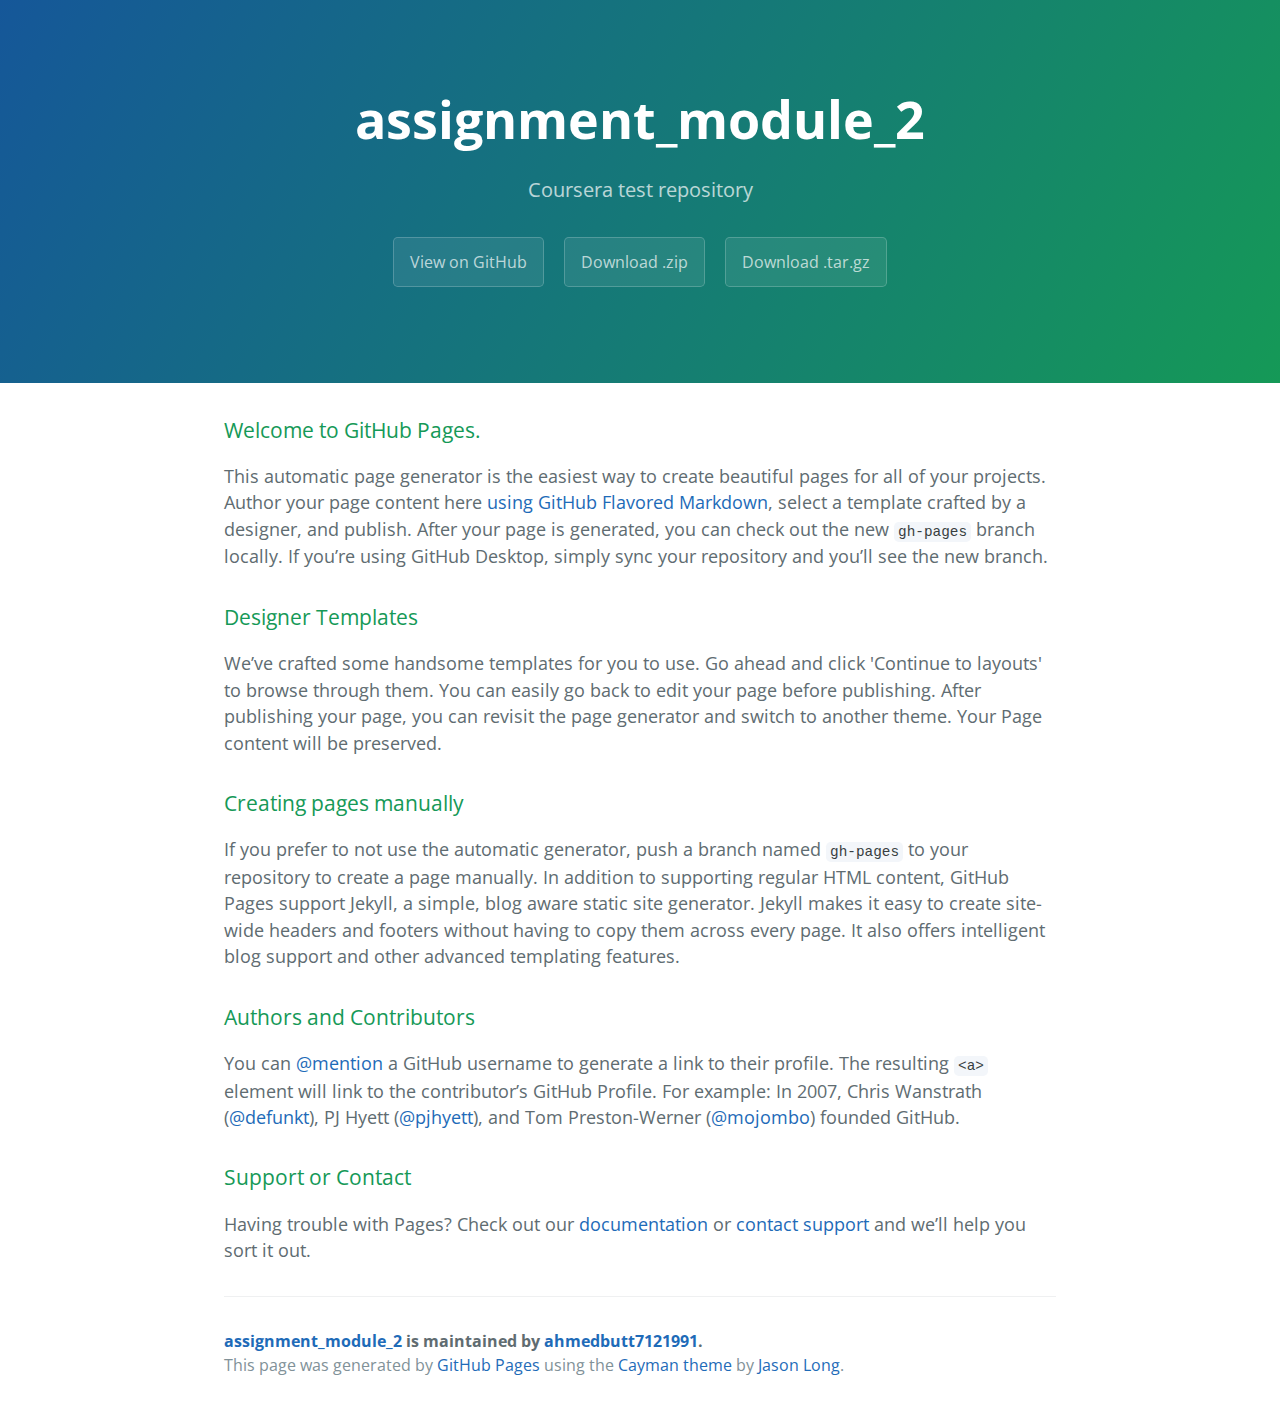
==== commit adace418: "Create gh-pages branch via GitHub" ====
--- a/index.html
+++ b/index.html
@@ -1,34 +1,25 @@
 <!DOCTYPE html>
-<html>
+<html lang="en-us">
   <head>
-    <meta charset='utf-8'>
-    <meta http-equiv="X-UA-Compatible" content="chrome=1">
-    <meta name="viewport" content="width=device-width, initial-scale=1, maximum-scale=1">
-    <link href='https://fonts.googleapis.com/css?family=Architects+Daughter' rel='stylesheet' type='text/css'>
+    <meta charset="UTF-8">
+    <title>assignment_module_2 by ahmedbutt7121991</title>
+    <meta name="viewport" content="width=device-width, initial-scale=1">
+    <link rel="stylesheet" type="text/css" href="stylesheets/normalize.css" media="screen">
+    <link href='https://fonts.googleapis.com/css?family=Open+Sans:400,700' rel='stylesheet' type='text/css'>
     <link rel="stylesheet" type="text/css" href="stylesheets/stylesheet.css" media="screen">
     <link rel="stylesheet" type="text/css" href="stylesheets/github-light.css" media="screen">
-    <link rel="stylesheet" type="text/css" href="stylesheets/print.css" media="print">
+  </head>
+  <body>
+    <section class="page-header">
+      <h1 class="project-name">assignment_module_2</h1>
+      <h2 class="project-tagline">Coursera test repository</h2>
+      <a href="https://github.com/ahmedbutt7121991/coursera-test" class="btn">View on GitHub</a>
+      <a href="https://github.com/ahmedbutt7121991/coursera-test/zipball/master" class="btn">Download .zip</a>
+      <a href="https://github.com/ahmedbutt7121991/coursera-test/tarball/master" class="btn">Download .tar.gz</a>
+    </section>
 
-    <!--[if lt IE 9]>
-    <script src="//html5shiv.googlecode.com/svn/trunk/html5.js"></script>
-    <![endif]-->
-
-    <title>Coursera-test by ahmedbutt7121991</title>
-  </head>
-
-  <body>
-    <header>
-      <div class="inner">
-        <h1>Coursera-test</h1>
-        <h2>Coursera test repository</h2>
-        <a href="https://github.com/ahmedbutt7121991/coursera-test" class="button"><small>View project on</small> GitHub</a>
-      </div>
-    </header>
-
-    <div id="content-wrapper">
-      <div class="inner clearfix">
-        <section id="main-content">
-          <h3>
+    <section class="main-content">
+      <h3>
 <a id="welcome-to-github-pages" class="anchor" href="#welcome-to-github-pages" aria-hidden="true"><span aria-hidden="true" class="octicon octicon-link"></span></a>Welcome to GitHub Pages.</h3>
 
 <p>This automatic page generator is the easiest way to create beautiful pages for all of your projects. Author your page content here <a href="https://guides.github.com/features/mastering-markdown/">using GitHub Flavored Markdown</a>, select a template crafted by a designer, and publish. After your page is generated, you can check out the new <code>gh-pages</code> branch locally. If you’re using GitHub Desktop, simply sync your repository and you’ll see the new branch.</p>
@@ -52,24 +43,14 @@
 <a id="support-or-contact" class="anchor" href="#support-or-contact" aria-hidden="true"><span aria-hidden="true" class="octicon octicon-link"></span></a>Support or Contact</h3>
 
 <p>Having trouble with Pages? Check out our <a href="https://help.github.com/pages">documentation</a> or <a href="https://github.com/contact">contact support</a> and we’ll help you sort it out.</p>
-        </section>
 
-        <aside id="sidebar">
-          <a href="https://github.com/ahmedbutt7121991/coursera-test/zipball/master" class="button">
-            <small>Download</small>
-            .zip file
-          </a>
-          <a href="https://github.com/ahmedbutt7121991/coursera-test/tarball/master" class="button">
-            <small>Download</small>
-            .tar.gz file
-          </a>
+      <footer class="site-footer">
+        <span class="site-footer-owner"><a href="https://github.com/ahmedbutt7121991/coursera-test">assignment_module_2</a> is maintained by <a href="https://github.com/ahmedbutt7121991">ahmedbutt7121991</a>.</span>
 
-          <p class="repo-owner"><a href="https://github.com/ahmedbutt7121991/coursera-test"></a> is maintained by <a href="https://github.com/ahmedbutt7121991">ahmedbutt7121991</a>.</p>
+        <span class="site-footer-credits">This page was generated by <a href="https://pages.github.com">GitHub Pages</a> using the <a href="https://github.com/jasonlong/cayman-theme">Cayman theme</a> by <a href="https://twitter.com/jasonlong">Jason Long</a>.</span>
+      </footer>
 
-          <p>This page was generated by <a href="https://pages.github.com">GitHub Pages</a> using the Architect theme by <a href="https://twitter.com/jasonlong">Jason Long</a>.</p>
-        </aside>
-      </div>
-    </div>
+    </section>
 
   
   </body>
--- a/stylesheets/stylesheet.css
+++ b/stylesheets/stylesheet.css
@@ -1,881 +1,245 @@
-/*! normalize.css v3.0.2 | MIT License | git.io/normalize */
-
-/**
- * 1. Set default font family to sans-serif.
- * 2. Prevent iOS text size adjust after orientation change, without disabling
- *    user zoom.
- */
-
-html {
-  font-family: sans-serif; /* 1 */
-  -webkit-text-size-adjust: 100%; /* 2 */
-  -ms-text-size-adjust: 100%; /* 2 */
-}
-
-/**
- * Remove default margin.
- */
+* {
+  box-sizing: border-box; }
 
 body {
+  padding: 0;
   margin: 0;
-}
-
-/* HTML5 display definitions
-   ========================================================================== */
-
-/**
- * Correct `block` display not defined for any HTML5 element in IE 8/9.
- * Correct `block` display not defined for `details` or `summary` in IE 10/11
- * and Firefox.
- * Correct `block` display not defined for `main` in IE 11.
- */
-
-article,
-aside,
-details,
-figcaption,
-figure,
-footer,
-header,
-hgroup,
-main,
-menu,
-nav,
-section,
-summary {
+  font-family: "Open Sans", "Helvetica Neue", Helvetica, Arial, sans-serif;
+  font-size: 16px;
+  line-height: 1.5;
+  color: #606c71; }
+
+a {
+  color: #1e6bb8;
+  text-decoration: none; }
+  a:hover {
+    text-decoration: underline; }
+
+.btn {
+  display: inline-block;
+  margin-bottom: 1rem;
+  color: rgba(255, 255, 255, 0.7);
+  background-color: rgba(255, 255, 255, 0.08);
+  border-color: rgba(255, 255, 255, 0.2);
+  border-style: solid;
+  border-width: 1px;
+  border-radius: 0.3rem;
+  transition: color 0.2s, background-color 0.2s, border-color 0.2s; }
+  .btn + .btn {
+    margin-left: 1rem; }
+
+.btn:hover {
+  color: rgba(255, 255, 255, 0.8);
+  text-decoration: none;
+  background-color: rgba(255, 255, 255, 0.2);
+  border-color: rgba(255, 255, 255, 0.3); }
+
+@media screen and (min-width: 64em) {
+  .btn {
+    padding: 0.75rem 1rem; } }
+
+@media screen and (min-width: 42em) and (max-width: 64em) {
+  .btn {
+    padding: 0.6rem 0.9rem;
+    font-size: 0.9rem; } }
+
+@media screen and (max-width: 42em) {
+  .btn {
+    display: block;
+    width: 100%;
+    padding: 0.75rem;
+    font-size: 0.9rem; }
+    .btn + .btn {
+      margin-top: 1rem;
+      margin-left: 0; } }
+
+.page-header {
+  color: #fff;
+  text-align: center;
+  background-color: #159957;
+  background-image: linear-gradient(120deg, #155799, #159957); }
+
+@media screen and (min-width: 64em) {
+  .page-header {
+    padding: 5rem 6rem; } }
+
+@media screen and (min-width: 42em) and (max-width: 64em) {
+  .page-header {
+    padding: 3rem 4rem; } }
+
+@media screen and (max-width: 42em) {
+  .page-header {
+    padding: 2rem 1rem; } }
+
+.project-name {
+  margin-top: 0;
+  margin-bottom: 0.1rem; }
+
+@media screen and (min-width: 64em) {
+  .project-name {
+    font-size: 3.25rem; } }
+
+@media screen and (min-width: 42em) and (max-width: 64em) {
+  .project-name {
+    font-size: 2.25rem; } }
+
+@media screen and (max-width: 42em) {
+  .project-name {
+    font-size: 1.75rem; } }
+
+.project-tagline {
+  margin-bottom: 2rem;
+  font-weight: normal;
+  opacity: 0.7; }
+
+@media screen and (min-width: 64em) {
+  .project-tagline {
+    font-size: 1.25rem; } }
+
+@media screen and (min-width: 42em) and (max-width: 64em) {
+  .project-tagline {
+    font-size: 1.15rem; } }
+
+@media screen and (max-width: 42em) {
+  .project-tagline {
+    font-size: 1rem; } }
+
+.main-content :first-child {
+  margin-top: 0; }
+.main-content img {
+  max-width: 100%; }
+.main-content h1, .main-content h2, .main-content h3, .main-content h4, .main-content h5, .main-content h6 {
+  margin-top: 2rem;
+  margin-bottom: 1rem;
+  font-weight: normal;
+  color: #159957; }
+.main-content p {
+  margin-bottom: 1em; }
+.main-content code {
+  padding: 2px 4px;
+  font-family: Consolas, "Liberation Mono", Menlo, Courier, monospace;
+  font-size: 0.9rem;
+  color: #383e41;
+  background-color: #f3f6fa;
+  border-radius: 0.3rem; }
+.main-content pre {
+  padding: 0.8rem;
+  margin-top: 0;
+  margin-bottom: 1rem;
+  font: 1rem Consolas, "Liberation Mono", Menlo, Courier, monospace;
+  color: #567482;
+  word-wrap: normal;
+  background-color: #f3f6fa;
+  border: solid 1px #dce6f0;
+  border-radius: 0.3rem; }
+  .main-content pre > code {
+    padding: 0;
+    margin: 0;
+    font-size: 0.9rem;
+    color: #567482;
+    word-break: normal;
+    white-space: pre;
+    background: transparent;
+    border: 0; }
+.main-content .highlight {
+  margin-bottom: 1rem; }
+  .main-content .highlight pre {
+    margin-bottom: 0;
+    word-break: normal; }
+.main-content .highlight pre, .main-content pre {
+  padding: 0.8rem;
+  overflow: auto;
+  font-size: 0.9rem;
+  line-height: 1.45;
+  border-radius: 0.3rem; }
+.main-content pre code, .main-content pre tt {
+  display: inline;
+  max-width: initial;
+  padding: 0;
+  margin: 0;
+  overflow: initial;
+  line-height: inherit;
+  word-wrap: normal;
+  background-color: transparent;
+  border: 0; }
+  .main-content pre code:before, .main-content pre code:after, .main-content pre tt:before, .main-content pre tt:after {
+    content: normal; }
+.main-content ul, .main-content ol {
+  margin-top: 0; }
+.main-content blockquote {
+  padding: 0 1rem;
+  margin-left: 0;
+  color: #819198;
+  border-left: 0.3rem solid #dce6f0; }
+  .main-content blockquote > :first-child {
+    margin-top: 0; }
+  .main-content blockquote > :last-child {
+    margin-bottom: 0; }
+.main-content table {
   display: block;
-}
-
-/**
- * 1. Correct `inline-block` display not defined in IE 8/9.
- * 2. Normalize vertical alignment of `progress` in Chrome, Firefox, and Opera.
- */
-
-audio,
-canvas,
-progress,
-video {
-  display: inline-block; /* 1 */
-  vertical-align: baseline; /* 2 */
-}
-
-/**
- * Prevent modern browsers from displaying `audio` without controls.
- * Remove excess height in iOS 5 devices.
- */
-
-audio:not([controls]) {
-  display: none;
-  height: 0;
-}
-
-/**
- * Address `[hidden]` styling not present in IE 8/9/10.
- * Hide the `template` element in IE 8/9/11, Safari, and Firefox < 22.
- */
-
-[hidden],
-template {
-  display: none;
-}
-
-/* Links
-   ========================================================================== */
-
-/**
- * Remove the gray background color from active links in IE 10.
- */
-
-a {
-  background-color: transparent;
-}
-
-/**
- * Improve readability when focused and also mouse hovered in all browsers.
- */
-
-a:active,
-a:hover {
-  outline: 0;
-}
-
-/* Text-level semantics
-   ========================================================================== */
-
-/**
- * Address styling not present in IE 8/9/10/11, Safari, and Chrome.
- */
-
-abbr[title] {
-  border-bottom: 1px dotted;
-}
-
-/**
- * Address style set to `bolder` in Firefox 4+, Safari, and Chrome.
- */
-
-b,
-strong {
-  font-weight: bold;
-}
-
-/**
- * Address styling not present in Safari and Chrome.
- */
-
-dfn {
-  font-style: italic;
-}
-
-/**
- * Address variable `h1` font-size and margin within `section` and `article`
- * contexts in Firefox 4+, Safari, and Chrome.
- */
-
-h1 {
-  margin: 0.67em 0;
-  font-size: 2em;
-}
-
-/**
- * Address styling not present in IE 8/9.
- */
-
-mark {
-  color: #000;
-  background: #ff0;
-}
-
-/**
- * Address inconsistent and variable font size in all browsers.
- */
-
-small {
-  font-size: 80%;
-}
-
-/**
- * Prevent `sub` and `sup` affecting `line-height` in all browsers.
- */
-
-sub,
-sup {
-  position: relative;
-  font-size: 75%;
-  line-height: 0;
-  vertical-align: baseline;
-}
-
-sup {
-  top: -0.5em;
-}
-
-sub {
-  bottom: -0.25em;
-}
-
-/* Embedded content
-   ========================================================================== */
-
-/**
- * Remove border when inside `a` element in IE 8/9/10.
- */
-
-img {
-  border: 0;
-}
-
-/**
- * Correct overflow not hidden in IE 9/10/11.
- */
-
-svg:not(:root) {
-  overflow: hidden;
-}
-
-/* Grouping content
-   ========================================================================== */
-
-/**
- * Address margin not present in IE 8/9 and Safari.
- */
-
-figure {
-  margin: 1em 40px;
-}
-
-/**
- * Address differences between Firefox and other browsers.
- */
-
-hr {
-  height: 0;
-  -moz-box-sizing: content-box;
-  box-sizing: content-box;
-}
-
-/**
- * Contain overflow in all browsers.
- */
-
-pre {
+  width: 100%;
   overflow: auto;
-}
-
-/**
- * Address odd `em`-unit font size rendering in all browsers.
- */
-
-code,
-kbd,
-pre,
-samp {
-  font-family: monospace, monospace;
-  font-size: 1em;
-}
-
-/* Forms
-   ========================================================================== */
-
-/**
- * Known limitation: by default, Chrome and Safari on OS X allow very limited
- * styling of `select`, unless a `border` property is set.
- */
-
-/**
- * 1. Correct color not being inherited.
- *    Known issue: affects color of disabled elements.
- * 2. Correct font properties not being inherited.
- * 3. Address margins set differently in Firefox 4+, Safari, and Chrome.
- */
-
-button,
-input,
-optgroup,
-select,
-textarea {
-  margin: 0; /* 3 */
-  font: inherit; /* 2 */
-  color: inherit; /* 1 */
-}
-
-/**
- * Address `overflow` set to `hidden` in IE 8/9/10/11.
- */
-
-button {
-  overflow: visible;
-}
-
-/**
- * Address inconsistent `text-transform` inheritance for `button` and `select`.
- * All other form control elements do not inherit `text-transform` values.
- * Correct `button` style inheritance in Firefox, IE 8/9/10/11, and Opera.
- * Correct `select` style inheritance in Firefox.
- */
-
-button,
-select {
-  text-transform: none;
-}
-
-/**
- * 1. Avoid the WebKit bug in Android 4.0.* where (2) destroys native `audio`
- *    and `video` controls.
- * 2. Correct inability to style clickable `input` types in iOS.
- * 3. Improve usability and consistency of cursor style between image-type
- *    `input` and others.
- */
-
-button,
-html input[type="button"], /* 1 */
-input[type="reset"],
-input[type="submit"] {
-  -webkit-appearance: button; /* 2 */
-  cursor: pointer; /* 3 */
-}
-
-/**
- * Re-set default cursor for disabled elements.
- */
-
-button[disabled],
-html input[disabled] {
-  cursor: default;
-}
-
-/**
- * Remove inner padding and border in Firefox 4+.
- */
-
-button::-moz-focus-inner,
-input::-moz-focus-inner {
+  word-break: normal;
+  word-break: keep-all; }
+  .main-content table th {
+    font-weight: bold; }
+  .main-content table th, .main-content table td {
+    padding: 0.5rem 1rem;
+    border: 1px solid #e9ebec; }
+.main-content dl {
+  padding: 0; }
+  .main-content dl dt {
+    padding: 0;
+    margin-top: 1rem;
+    font-size: 1rem;
+    font-weight: bold; }
+  .main-content dl dd {
+    padding: 0;
+    margin-bottom: 1rem; }
+.main-content hr {
+  height: 2px;
   padding: 0;
-  border: 0;
-}
-
-/**
- * Address Firefox 4+ setting `line-height` on `input` using `!important` in
- * the UA stylesheet.
- */
-
-input {
-  line-height: normal;
-}
-
-/**
- * It's recommended that you don't attempt to style these elements.
- * Firefox's implementation doesn't respect box-sizing, padding, or width.
- *
- * 1. Address box sizing set to `content-box` in IE 8/9/10.
- * 2. Remove excess padding in IE 8/9/10.
- */
-
-input[type="checkbox"],
-input[type="radio"] {
-  box-sizing: border-box; /* 1 */
-  padding: 0; /* 2 */
-}
-
-/**
- * Fix the cursor style for Chrome's increment/decrement buttons. For certain
- * `font-size` values of the `input`, it causes the cursor style of the
- * decrement button to change from `default` to `text`.
- */
-
-input[type="number"]::-webkit-inner-spin-button,
-input[type="number"]::-webkit-outer-spin-button {
-  height: auto;
-}
-
-/**
- * 1. Address `appearance` set to `searchfield` in Safari and Chrome.
- * 2. Address `box-sizing` set to `border-box` in Safari and Chrome
- *    (include `-moz` to future-proof).
- */
-
-input[type="search"] {
-  -webkit-box-sizing: content-box; /* 2 */
-  -moz-box-sizing: content-box;
-  box-sizing: content-box;
-  -webkit-appearance: textfield; /* 1 */
-}
-
-/**
- * Remove inner padding and search cancel button in Safari and Chrome on OS X.
- * Safari (but not Chrome) clips the cancel button when the search input has
- * padding (and `textfield` appearance).
- */
-
-input[type="search"]::-webkit-search-cancel-button,
-input[type="search"]::-webkit-search-decoration {
-  -webkit-appearance: none;
-}
-
-/**
- * Define consistent border, margin, and padding.
- */
-
-fieldset {
-  padding: 0.35em 0.625em 0.75em;
-  margin: 0 2px;
-  border: 1px solid #c0c0c0;
-}
-
-/**
- * 1. Correct `color` not being inherited in IE 8/9/10/11.
- * 2. Remove padding so people aren't caught out if they zero out fieldsets.
- */
-
-legend {
-  padding: 0; /* 2 */
-  border: 0; /* 1 */
-}
-
-/**
- * Remove default vertical scrollbar in IE 8/9/10/11.
- */
-
-textarea {
-  overflow: auto;
-}
-
-/**
- * Don't inherit the `font-weight` (applied by a rule above).
- * NOTE: the default cannot safely be changed in Chrome and Safari on OS X.
- */
-
-optgroup {
-  font-weight: bold;
-}
-
-/* Tables
-   ========================================================================== */
-
-/**
- * Remove most spacing between table cells.
- */
-
-table {
-  border-spacing: 0;
-  border-collapse: collapse;
-}
-
-td,
-th {
-  padding: 0;
-}
-
-/* LAYOUT STYLES */
-body {
-  font-family: 'Helvetica Neue', Helvetica, Arial, serif;
-  font-size: 15px;
-  font-weight: 400;
-  line-height: 1.5;
-  color: #666;
-  background: #fafafa url(../images/body-bg.jpg) 0 0 repeat;
-}
-
-p {
-  margin-top: 0;
-}
-
-a {
-  color: #2879d0;
-}
-a:hover {
-  color: #2268b2;
-}
-
-header {
-  padding-top: 40px;
-  padding-bottom: 40px;
-  font-family: 'Architects Daughter', 'Helvetica Neue', Helvetica, Arial, serif;
-  background: #2e7bcf url(../images/header-bg.jpg) 0 0 repeat-x;
-  border-bottom: solid 1px #275da1;
-}
-
-header h1 {
-  width: 540px;
-  margin-top: 0;
-  margin-bottom: 0.2em;
-  font-size: 72px;
-  font-weight: normal;
-  line-height: 1;
-  color: #fff;
-  letter-spacing: -1px;
-}
-
-header h2 {
-  width: 540px;
-  margin-top: 0;
-  margin-bottom: 0;
-  font-size: 26px;
-  font-weight: normal;
-  line-height: 1.3;
-  color: #9ddcff;
-  letter-spacing: 0;
-}
-
-.inner {
-  position: relative;
-  width: 940px;
-  margin: 0 auto;
-}
-
-#content-wrapper {
-  padding-top: 30px;
-  border-top: solid 1px #fff;
-}
-
-#main-content {
-  float: left;
-  width: 690px;
-}
-
-#main-content img {
-  max-width: 100%;
-}
-
-aside#sidebar {
-  float: right;
-  width: 200px;
-  min-height: 504px;
-  padding-left: 20px;
-  font-size: 12px;
-  line-height: 1.3;
-  background: transparent url(../images/sidebar-bg.jpg) 0 0 no-repeat;
-}
-
-aside#sidebar p.repo-owner,
-aside#sidebar p.repo-owner a {
-  font-weight: bold;
-}
-
-#downloads {
-  margin-bottom: 40px;
-}
-
-a.button {
-  width: 134px;
-  height: 58px;
-  padding-top: 22px;
-  padding-left: 68px;
-  font-family: 'Architects Daughter', 'Helvetica Neue', Helvetica, Arial, serif;
-  font-size: 23px;
-  line-height: 1.2;
-  color: #fff;
-}
-a.button small {
+  margin: 1rem 0;
+  background-color: #eff0f1;
+  border: 0; }
+
+@media screen and (min-width: 64em) {
+  .main-content {
+    max-width: 64rem;
+    padding: 2rem 6rem;
+    margin: 0 auto;
+    font-size: 1.1rem; } }
+
+@media screen and (min-width: 42em) and (max-width: 64em) {
+  .main-content {
+    padding: 2rem 4rem;
+    font-size: 1.1rem; } }
+
+@media screen and (max-width: 42em) {
+  .main-content {
+    padding: 2rem 1rem;
+    font-size: 1rem; } }
+
+.site-footer {
+  padding-top: 2rem;
+  margin-top: 2rem;
+  border-top: solid 1px #eff0f1; }
+
+.site-footer-owner {
   display: block;
-  font-size: 11px;
-}
-header a.button {
-  position: absolute;
-  top: 0;
-  right: 0;
-  background: transparent url(../images/github-button.png) 0 0 no-repeat;
-}
-aside a.button {
-  display: block;
-  width: 138px;
-  padding-left: 64px;
-  margin-bottom: 20px;
-  font-size: 21px;
-  background: transparent url(../images/download-button.png) 0 0 no-repeat;
-}
-
-code, pre {
-  margin-bottom: 30px;
-  font-family: Monaco, "Bitstream Vera Sans Mono", "Lucida Console", Terminal, monospace;
-  font-size: 13px;
-  color: #222;
-}
-
-code {
-  padding: 0 3px;
-  background-color: #f2f8fc;
-  border: solid 1px #dbe7f3;
-}
-
-pre {
-  padding: 20px;
-  overflow: auto;
-  text-shadow: none;
-  background: #fff;
-  border: solid 1px #f2f2f2;
-}
-pre code {
-  padding: 0;
-  color: #2879d0;
-  background-color: #fff;
-  border: none;
-}
-
-ul, ol, dl {
-  margin-bottom: 20px;
-}
-
-
-/* COMMON STYLES */
-
-hr {
-  height: 0;
-  margin-top: 1em;
-  margin-bottom: 1em;
-  border: 0;
-  border-top: solid 1px #ddd;
-}
-
-table {
-  width: 100%;
-  border: 1px solid #ebebeb;
-}
-
-th {
-  font-weight: 500;
-}
-
-td {
-  font-weight: 300;
-  text-align: center;
-  border: 1px solid #ebebeb;
-}
-
-form {
-  padding: 20px;
-  background: #f2f2f2;
-
-}
-
-
-/* GENERAL ELEMENT TYPE STYLES */
-
-#main-content h1 {
-  margin-top: 0;
-  margin-bottom: 0;
-  font-family: 'Architects Daughter', 'Helvetica Neue', Helvetica, Arial, serif;
-  font-size: 2.8em;
-  font-weight: normal;
-  color: #474747;
-  text-indent: 6px;
-  letter-spacing: -1px;
-}
-
-#main-content h1:before {
-  padding-right: 0.3em;
-  margin-left: -0.9em;
-  color: #9ddcff;
-  content: "/";
-}
-
-#main-content h2 {
-  margin-bottom: 8px;
-  font-family: 'Architects Daughter', 'Helvetica Neue', Helvetica, Arial, serif;
-  font-size: 22px;
-  font-weight: bold;
-  color: #474747;
-  text-indent: 4px;
-}
-#main-content h2:before {
-  padding-right: 0.3em;
-  margin-left: -1.5em;
-  content: "//";
-  color: #9ddcff;
-}
-
-#main-content h3 {
-  margin-top: 24px;
-  margin-bottom: 8px;
-  font-family: 'Architects Daughter', 'Helvetica Neue', Helvetica, Arial, serif;
-  font-size: 18px;
-  font-weight: bold;
-  color: #474747;
-  text-indent: 3px;
-}
-
-#main-content h3:before {
-  padding-right: 0.3em;
-  margin-left: -2em;
-  content: "///";
-  color: #9ddcff;
-}
-
-#main-content h4 {
-  margin-bottom: 8px;
-  font-family: 'Architects Daughter', 'Helvetica Neue', Helvetica, Arial, serif;
-  font-size: 15px;
-  font-weight: bold;
-  color: #474747;
-  text-indent: 3px;
-}
-
-h4:before {
-  padding-right: 0.3em;
-  margin-left: -2.8em;
-  content: "////";
-  color: #9ddcff;
-}
-
-#main-content h5 {
-  margin-bottom: 8px;
-  font-family: 'Architects Daughter', 'Helvetica Neue', Helvetica, Arial, serif;
-  font-size: 14px;
-  color: #474747;
-  text-indent: 3px;
-}
-h5:before {
-  padding-right: 0.3em;
-  margin-left: -3.2em;
-  content: "/////";
-  color: #9ddcff;
-}
-
-#main-content h6 {
-  margin-bottom: 8px;
-  font-family: 'Architects Daughter', 'Helvetica Neue', Helvetica, Arial, serif;
-  font-size: .8em;
-  color: #474747;
-  text-indent: 3px;
-}
-h6:before {
-  padding-right: 0.3em;
-  margin-left: -3.7em;
-  content: "//////";
-  color: #9ddcff;
-}
-
-p {
-  margin-bottom: 20px;
-}
-
-a {
-  text-decoration: none;
-}
-
-p a {
-  font-weight: 400;
-}
-
-blockquote {
-  padding: 0 0 0 30px;
-  margin-bottom: 20px;
-  font-size: 1.6em;
-  border-left: 10px solid #e9e9e9;
-}
-
-ul {
-  list-style-position: inside;
-  list-style: disc;
-  padding-left: 20px;
-}
-
-ol {
-  list-style-position: inside;
-  list-style: decimal;
-  padding-left: 3px;
-}
-
-dl dd {
-  font-style: italic;
-  font-weight: 100;
-}
-
-footer {
-  padding-top: 20px;
-  padding-bottom: 30px;
-  margin-top: 40px;
-  font-size: 13px;
-  color: #aaa;
-  background: transparent url('../images/hr.png') 0 0 no-repeat;
-}
-
-footer a {
-  color: #666;
-}
-footer a:hover {
-  color: #444;
-}
-
-/* MISC */
-.clearfix:after {
-  display: block;
-  height: 0;
-  clear: both;
-  visibility: hidden;
-  content: '.';
-}
-
-.clearfix {display: inline-block;}
-* html .clearfix {height: 1%;}
-.clearfix {display: block;}
-
-/* #Media Queries
-================================================== */
-
-/* Smaller than standard 960 (devices and browsers) */
-@media only screen and (max-width: 959px) { }
-
-/* Tablet Portrait size to standard 960 (devices and browsers) */
-@media only screen and (min-width: 768px) and (max-width: 959px) {
-  .inner {
-    width: 740px;
-  }
-  header h1, header h2 {
-    width: 340px;
-  }
-  header h1 {
-    font-size: 60px;
-  }
-  header h2 {
-    font-size: 30px;
-  }
-  #main-content {
-    width: 490px;
-  }
-  #main-content h1:before,
-  #main-content h2:before,
-  #main-content h3:before,
-  #main-content h4:before,
-  #main-content h5:before,
-  #main-content h6:before {
-    padding-right: 0;
-    margin-left: 0;
-    content: none;
-  }
-}
-
-/* All Mobile Sizes (devices and browser) */
-@media only screen and (max-width: 767px) {
-  .inner {
-    width: 93%;
-  }
-  header {
-    padding: 20px 0;
-  }
-  header .inner {
-    position: relative;
-  }
-  header h1, header h2 {
-    width: 100%;
-  }
-  header h1 {
-    font-size: 48px;
-  }
-  header h2 {
-    font-size: 24px;
-  }
-  header a.button {
-    position: relative;
-    display: inline-block;
-    width: auto;
-    height: auto;
-    padding: 5px 10px;
-    margin-top: 15px;
-    font-size: 13px;
-    line-height: 1;
-    color: #2879d0;
-    text-align: center;
-    background-color: #9ddcff;
-    background-image: none;
-    border-radius: 5px;
-    -moz-border-radius: 5px;
-    -webkit-border-radius: 5px;
-  }
-  header a.button small {
-    display: inline;
-    font-size: 13px;
-  }
-  #main-content,
-  aside#sidebar {
-    float: none;
-    width: 100% ! important;
-  }
-  aside#sidebar {
-    min-height: 0;
-    padding: 20px 0;
-    margin-top: 20px;
-    background-image: none;
-    border-top: solid 1px #ddd;
-  }
-  aside#sidebar a.button {
-    display: none;
-  }
-  #main-content h1:before,
-  #main-content h2:before,
-  #main-content h3:before,
-  #main-content h4:before,
-  #main-content h5:before,
-  #main-content h6:before {
-    padding-right: 0;
-    margin-left: 0;
-    content: none;
-  }
-}
-
-/* Mobile Landscape Size to Tablet Portrait (devices and browsers) */
-@media only screen and (min-width: 480px) and (max-width: 767px) { }
-
-/* Mobile Portrait Size to Mobile Landscape Size (devices and browsers) */
-@media only screen and (max-width: 479px) { }
-
+  font-weight: bold; }
+
+.site-footer-credits {
+  color: #819198; }
+
+@media screen and (min-width: 64em) {
+  .site-footer {
+    font-size: 1rem; } }
+
+@media screen and (min-width: 42em) and (max-width: 64em) {
+  .site-footer {
+    font-size: 1rem; } }
+
+@media screen and (max-width: 42em) {
+  .site-footer {
+    font-size: 0.9rem; } }
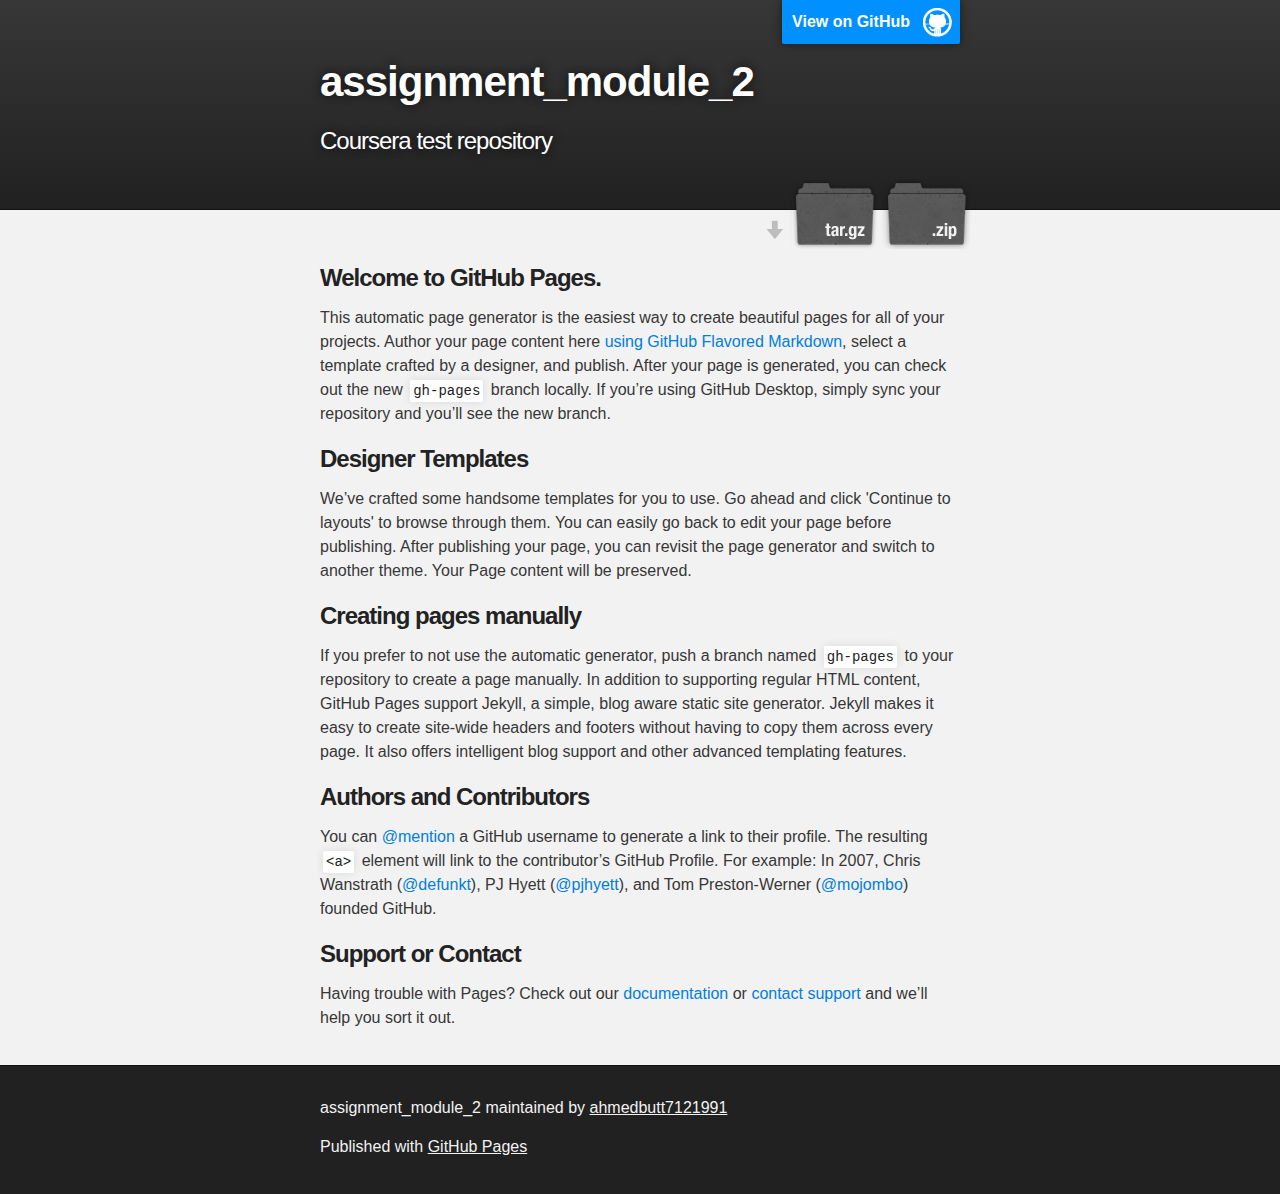
==== commit 93baff1e: "Create gh-pages branch via GitHub" ====
--- a/index.html
+++ b/index.html
@@ -1,25 +1,37 @@
 <!DOCTYPE html>
-<html lang="en-us">
+<html>
+
   <head>
-    <meta charset="UTF-8">
-    <title>assignment_module_2 by ahmedbutt7121991</title>
-    <meta name="viewport" content="width=device-width, initial-scale=1">
-    <link rel="stylesheet" type="text/css" href="stylesheets/normalize.css" media="screen">
-    <link href='https://fonts.googleapis.com/css?family=Open+Sans:400,700' rel='stylesheet' type='text/css'>
-    <link rel="stylesheet" type="text/css" href="stylesheets/stylesheet.css" media="screen">
-    <link rel="stylesheet" type="text/css" href="stylesheets/github-light.css" media="screen">
+    <meta charset='utf-8'>
+    <meta http-equiv="X-UA-Compatible" content="chrome=1">
+    <meta name="description" content="assignment_module_2 : Coursera test repository">
+
+    <link rel="stylesheet" type="text/css" media="screen" href="stylesheets/stylesheet.css">
+
+    <title>assignment_module_2</title>
   </head>
+
   <body>
-    <section class="page-header">
-      <h1 class="project-name">assignment_module_2</h1>
-      <h2 class="project-tagline">Coursera test repository</h2>
-      <a href="https://github.com/ahmedbutt7121991/coursera-test" class="btn">View on GitHub</a>
-      <a href="https://github.com/ahmedbutt7121991/coursera-test/zipball/master" class="btn">Download .zip</a>
-      <a href="https://github.com/ahmedbutt7121991/coursera-test/tarball/master" class="btn">Download .tar.gz</a>
-    </section>
 
-    <section class="main-content">
-      <h3>
+    <!-- HEADER -->
+    <div id="header_wrap" class="outer">
+        <header class="inner">
+          <a id="forkme_banner" href="https://github.com/ahmedbutt7121991/coursera-test">View on GitHub</a>
+
+          <h1 id="project_title">assignment_module_2</h1>
+          <h2 id="project_tagline">Coursera test repository</h2>
+
+            <section id="downloads">
+              <a class="zip_download_link" href="https://github.com/ahmedbutt7121991/coursera-test/zipball/master">Download this project as a .zip file</a>
+              <a class="tar_download_link" href="https://github.com/ahmedbutt7121991/coursera-test/tarball/master">Download this project as a tar.gz file</a>
+            </section>
+        </header>
+    </div>
+
+    <!-- MAIN CONTENT -->
+    <div id="main_content_wrap" class="outer">
+      <section id="main_content" class="inner">
+        <h3>
 <a id="welcome-to-github-pages" class="anchor" href="#welcome-to-github-pages" aria-hidden="true"><span aria-hidden="true" class="octicon octicon-link"></span></a>Welcome to GitHub Pages.</h3>
 
 <p>This automatic page generator is the easiest way to create beautiful pages for all of your projects. Author your page content here <a href="https://guides.github.com/features/mastering-markdown/">using GitHub Flavored Markdown</a>, select a template crafted by a designer, and publish. After your page is generated, you can check out the new <code>gh-pages</code> branch locally. If you’re using GitHub Desktop, simply sync your repository and you’ll see the new branch.</p>
@@ -43,15 +55,18 @@
 <a id="support-or-contact" class="anchor" href="#support-or-contact" aria-hidden="true"><span aria-hidden="true" class="octicon octicon-link"></span></a>Support or Contact</h3>
 
 <p>Having trouble with Pages? Check out our <a href="https://help.github.com/pages">documentation</a> or <a href="https://github.com/contact">contact support</a> and we’ll help you sort it out.</p>
+      </section>
+    </div>
 
-      <footer class="site-footer">
-        <span class="site-footer-owner"><a href="https://github.com/ahmedbutt7121991/coursera-test">assignment_module_2</a> is maintained by <a href="https://github.com/ahmedbutt7121991">ahmedbutt7121991</a>.</span>
+    <!-- FOOTER  -->
+    <div id="footer_wrap" class="outer">
+      <footer class="inner">
+        <p class="copyright">assignment_module_2 maintained by <a href="https://github.com/ahmedbutt7121991">ahmedbutt7121991</a></p>
+        <p>Published with <a href="https://pages.github.com">GitHub Pages</a></p>
+      </footer>
+    </div>
 
-        <span class="site-footer-credits">This page was generated by <a href="https://pages.github.com">GitHub Pages</a> using the <a href="https://github.com/jasonlong/cayman-theme">Cayman theme</a> by <a href="https://twitter.com/jasonlong">Jason Long</a>.</span>
-      </footer>
+    
 
-    </section>
-
-  
   </body>
 </html>
--- a/stylesheets/stylesheet.css
+++ b/stylesheets/stylesheet.css
@@ -1,245 +1,425 @@
-* {
-  box-sizing: border-box; }
+/*******************************************************************************
+Slate Theme for GitHub Pages
+by Jason Costello, @jsncostello
+*******************************************************************************/
+
+@import url(github-light.css);
+
+/*******************************************************************************
+MeyerWeb Reset
+*******************************************************************************/
+
+html, body, div, span, applet, object, iframe,
+h1, h2, h3, h4, h5, h6, p, blockquote, pre,
+a, abbr, acronym, address, big, cite, code,
+del, dfn, em, img, ins, kbd, q, s, samp,
+small, strike, strong, sub, sup, tt, var,
+b, u, i, center,
+dl, dt, dd, ol, ul, li,
+fieldset, form, label, legend,
+table, caption, tbody, tfoot, thead, tr, th, td,
+article, aside, canvas, details, embed,
+figure, figcaption, footer, header, hgroup,
+menu, nav, output, ruby, section, summary,
+time, mark, audio, video {
+  margin: 0;
+  padding: 0;
+  border: 0;
+  font: inherit;
+  vertical-align: baseline;
+}
+
+/* HTML5 display-role reset for older browsers */
+article, aside, details, figcaption, figure,
+footer, header, hgroup, menu, nav, section {
+  display: block;
+}
+
+ol, ul {
+  list-style: none;
+}
+
+table {
+  border-collapse: collapse;
+  border-spacing: 0;
+}
+
+/*******************************************************************************
+Theme Styles
+*******************************************************************************/
 
 body {
+  box-sizing: border-box;
+  color:#373737;
+  background: #212121;
+  font-size: 16px;
+  font-family: 'Myriad Pro', Calibri, Helvetica, Arial, sans-serif;
+  line-height: 1.5;
+  -webkit-font-smoothing: antialiased;
+}
+
+h1, h2, h3, h4, h5, h6 {
+  margin: 10px 0;
+  font-weight: 700;
+  color:#222222;
+  font-family: 'Lucida Grande', 'Calibri', Helvetica, Arial, sans-serif;
+  letter-spacing: -1px;
+}
+
+h1 {
+  font-size: 36px;
+  font-weight: 700;
+}
+
+h2 {
+  padding-bottom: 10px;
+  font-size: 32px;
+  background: url('../images/bg_hr.png') repeat-x bottom;
+}
+
+h3 {
+  font-size: 24px;
+}
+
+h4 {
+  font-size: 21px;
+}
+
+h5 {
+  font-size: 18px;
+}
+
+h6 {
+  font-size: 16px;
+}
+
+p {
+  margin: 10px 0 15px 0;
+}
+
+footer p {
+  color: #f2f2f2;
+}
+
+a {
+  text-decoration: none;
+  color: #007edf;
+  text-shadow: none;
+
+  transition: color 0.5s ease;
+  transition: text-shadow 0.5s ease;
+  -webkit-transition: color 0.5s ease;
+  -webkit-transition: text-shadow 0.5s ease;
+  -moz-transition: color 0.5s ease;
+  -moz-transition: text-shadow 0.5s ease;
+  -o-transition: color 0.5s ease;
+  -o-transition: text-shadow 0.5s ease;
+  -ms-transition: color 0.5s ease;
+  -ms-transition: text-shadow 0.5s ease;
+}
+
+a:hover, a:focus {text-decoration: underline;}
+
+footer a {
+  color: #F2F2F2;
+  text-decoration: underline;
+}
+
+em {
+  font-style: italic;
+}
+
+strong {
+  font-weight: bold;
+}
+
+img {
+  position: relative;
+  margin: 0 auto;
+  max-width: 739px;
+  padding: 5px;
+  margin: 10px 0 10px 0;
+  border: 1px solid #ebebeb;
+
+  box-shadow: 0 0 5px #ebebeb;
+  -webkit-box-shadow: 0 0 5px #ebebeb;
+  -moz-box-shadow: 0 0 5px #ebebeb;
+  -o-box-shadow: 0 0 5px #ebebeb;
+  -ms-box-shadow: 0 0 5px #ebebeb;
+}
+
+p img {
+  display: inline;
+  margin: 0;
   padding: 0;
+  vertical-align: middle;
+  text-align: center;
+  border: none;
+}
+
+pre, code {
+  width: 100%;
+  color: #222;
+  background-color: #fff;
+
+  font-family: Monaco, "Bitstream Vera Sans Mono", "Lucida Console", Terminal, monospace;
+  font-size: 14px;
+
+  border-radius: 2px;
+  -moz-border-radius: 2px;
+  -webkit-border-radius: 2px;
+}
+
+pre {
+  width: 100%;
+  padding: 10px;
+  box-shadow: 0 0 10px rgba(0,0,0,.1);
+  overflow: auto;
+}
+
+code {
+  padding: 3px;
+  margin: 0 3px;
+  box-shadow: 0 0 10px rgba(0,0,0,.1);
+}
+
+pre code {
+  display: block;
+  box-shadow: none;
+}
+
+blockquote {
+  color: #666;
+  margin-bottom: 20px;
+  padding: 0 0 0 20px;
+  border-left: 3px solid #bbb;
+}
+
+
+ul, ol, dl {
+  margin-bottom: 15px
+}
+
+ul {
+  list-style-position: inside;
+  list-style: disc;
+  padding-left: 20px;
+}
+
+ol {
+  list-style-position: inside;
+  list-style: decimal;
+  padding-left: 20px;
+}
+
+dl dt {
+  font-weight: bold;
+}
+
+dl dd {
+  padding-left: 20px;
+  font-style: italic;
+}
+
+dl p {
+  padding-left: 20px;
+  font-style: italic;
+}
+
+hr {
+  height: 1px;
+  margin-bottom: 5px;
+  border: none;
+  background: url('../images/bg_hr.png') repeat-x center;
+}
+
+table {
+  border: 1px solid #373737;
+  margin-bottom: 20px;
+  text-align: left;
+ }
+
+th {
+  font-family: 'Lucida Grande', 'Helvetica Neue', Helvetica, Arial, sans-serif;
+  padding: 10px;
+  background: #373737;
+  color: #fff;
+ }
+
+td {
+  padding: 10px;
+  border: 1px solid #373737;
+ }
+
+form {
+  background: #f2f2f2;
+  padding: 20px;
+}
+
+/*******************************************************************************
+Full-Width Styles
+*******************************************************************************/
+
+.outer {
+  width: 100%;
+}
+
+.inner {
+  position: relative;
+  max-width: 640px;
+  padding: 20px 10px;
+  margin: 0 auto;
+}
+
+#forkme_banner {
+  display: block;
+  position: absolute;
+  top:0;
+  right: 10px;
+  z-index: 10;
+  padding: 10px 50px 10px 10px;
+  color: #fff;
+  background: url('../images/blacktocat.png') #0090ff no-repeat 95% 50%;
+  font-weight: 700;
+  box-shadow: 0 0 10px rgba(0,0,0,.5);
+  border-bottom-left-radius: 2px;
+  border-bottom-right-radius: 2px;
+}
+
+#header_wrap {
+  background: #212121;
+  background: -moz-linear-gradient(top, #373737, #212121);
+  background: -webkit-linear-gradient(top, #373737, #212121);
+  background: -ms-linear-gradient(top, #373737, #212121);
+  background: -o-linear-gradient(top, #373737, #212121);
+  background: linear-gradient(top, #373737, #212121);
+}
+
+#header_wrap .inner {
+  padding: 50px 10px 30px 10px;
+}
+
+#project_title {
   margin: 0;
-  font-family: "Open Sans", "Helvetica Neue", Helvetica, Arial, sans-serif;
-  font-size: 16px;
-  line-height: 1.5;
-  color: #606c71; }
-
-a {
-  color: #1e6bb8;
-  text-decoration: none; }
-  a:hover {
-    text-decoration: underline; }
-
-.btn {
-  display: inline-block;
-  margin-bottom: 1rem;
-  color: rgba(255, 255, 255, 0.7);
-  background-color: rgba(255, 255, 255, 0.08);
-  border-color: rgba(255, 255, 255, 0.2);
-  border-style: solid;
-  border-width: 1px;
-  border-radius: 0.3rem;
-  transition: color 0.2s, background-color 0.2s, border-color 0.2s; }
-  .btn + .btn {
-    margin-left: 1rem; }
-
-.btn:hover {
-  color: rgba(255, 255, 255, 0.8);
-  text-decoration: none;
-  background-color: rgba(255, 255, 255, 0.2);
-  border-color: rgba(255, 255, 255, 0.3); }
-
-@media screen and (min-width: 64em) {
-  .btn {
-    padding: 0.75rem 1rem; } }
-
-@media screen and (min-width: 42em) and (max-width: 64em) {
-  .btn {
-    padding: 0.6rem 0.9rem;
-    font-size: 0.9rem; } }
-
-@media screen and (max-width: 42em) {
-  .btn {
-    display: block;
-    width: 100%;
-    padding: 0.75rem;
-    font-size: 0.9rem; }
-    .btn + .btn {
-      margin-top: 1rem;
-      margin-left: 0; } }
-
-.page-header {
   color: #fff;
-  text-align: center;
-  background-color: #159957;
-  background-image: linear-gradient(120deg, #155799, #159957); }
-
-@media screen and (min-width: 64em) {
-  .page-header {
-    padding: 5rem 6rem; } }
-
-@media screen and (min-width: 42em) and (max-width: 64em) {
-  .page-header {
-    padding: 3rem 4rem; } }
-
-@media screen and (max-width: 42em) {
-  .page-header {
-    padding: 2rem 1rem; } }
-
-.project-name {
-  margin-top: 0;
-  margin-bottom: 0.1rem; }
-
-@media screen and (min-width: 64em) {
-  .project-name {
-    font-size: 3.25rem; } }
-
-@media screen and (min-width: 42em) and (max-width: 64em) {
-  .project-name {
-    font-size: 2.25rem; } }
-
-@media screen and (max-width: 42em) {
-  .project-name {
-    font-size: 1.75rem; } }
-
-.project-tagline {
-  margin-bottom: 2rem;
-  font-weight: normal;
-  opacity: 0.7; }
-
-@media screen and (min-width: 64em) {
-  .project-tagline {
-    font-size: 1.25rem; } }
-
-@media screen and (min-width: 42em) and (max-width: 64em) {
-  .project-tagline {
-    font-size: 1.15rem; } }
-
-@media screen and (max-width: 42em) {
-  .project-tagline {
-    font-size: 1rem; } }
-
-.main-content :first-child {
-  margin-top: 0; }
-.main-content img {
-  max-width: 100%; }
-.main-content h1, .main-content h2, .main-content h3, .main-content h4, .main-content h5, .main-content h6 {
-  margin-top: 2rem;
-  margin-bottom: 1rem;
-  font-weight: normal;
-  color: #159957; }
-.main-content p {
-  margin-bottom: 1em; }
-.main-content code {
-  padding: 2px 4px;
-  font-family: Consolas, "Liberation Mono", Menlo, Courier, monospace;
-  font-size: 0.9rem;
-  color: #383e41;
-  background-color: #f3f6fa;
-  border-radius: 0.3rem; }
-.main-content pre {
-  padding: 0.8rem;
-  margin-top: 0;
-  margin-bottom: 1rem;
-  font: 1rem Consolas, "Liberation Mono", Menlo, Courier, monospace;
-  color: #567482;
-  word-wrap: normal;
-  background-color: #f3f6fa;
-  border: solid 1px #dce6f0;
-  border-radius: 0.3rem; }
-  .main-content pre > code {
-    padding: 0;
-    margin: 0;
-    font-size: 0.9rem;
-    color: #567482;
-    word-break: normal;
-    white-space: pre;
-    background: transparent;
-    border: 0; }
-.main-content .highlight {
-  margin-bottom: 1rem; }
-  .main-content .highlight pre {
-    margin-bottom: 0;
-    word-break: normal; }
-.main-content .highlight pre, .main-content pre {
-  padding: 0.8rem;
-  overflow: auto;
-  font-size: 0.9rem;
-  line-height: 1.45;
-  border-radius: 0.3rem; }
-.main-content pre code, .main-content pre tt {
-  display: inline;
-  max-width: initial;
-  padding: 0;
-  margin: 0;
-  overflow: initial;
-  line-height: inherit;
-  word-wrap: normal;
-  background-color: transparent;
-  border: 0; }
-  .main-content pre code:before, .main-content pre code:after, .main-content pre tt:before, .main-content pre tt:after {
-    content: normal; }
-.main-content ul, .main-content ol {
-  margin-top: 0; }
-.main-content blockquote {
-  padding: 0 1rem;
-  margin-left: 0;
-  color: #819198;
-  border-left: 0.3rem solid #dce6f0; }
-  .main-content blockquote > :first-child {
-    margin-top: 0; }
-  .main-content blockquote > :last-child {
-    margin-bottom: 0; }
-.main-content table {
+  font-size: 42px;
+  font-weight: 700;
+  text-shadow: #111 0px 0px 10px;
+}
+
+#project_tagline {
+  color: #fff;
+  font-size: 24px;
+  font-weight: 300;
+  background: none;
+  text-shadow: #111 0px 0px 10px;
+}
+
+#downloads {
+  position: absolute;
+  width: 210px;
+  z-index: 10;
+  bottom: -40px;
+  right: 0;
+  height: 70px;
+  background: url('../images/icon_download.png') no-repeat 0% 90%;
+}
+
+.zip_download_link {
   display: block;
-  width: 100%;
-  overflow: auto;
-  word-break: normal;
-  word-break: keep-all; }
-  .main-content table th {
-    font-weight: bold; }
-  .main-content table th, .main-content table td {
-    padding: 0.5rem 1rem;
-    border: 1px solid #e9ebec; }
-.main-content dl {
-  padding: 0; }
-  .main-content dl dt {
-    padding: 0;
-    margin-top: 1rem;
-    font-size: 1rem;
-    font-weight: bold; }
-  .main-content dl dd {
-    padding: 0;
-    margin-bottom: 1rem; }
-.main-content hr {
-  height: 2px;
-  padding: 0;
-  margin: 1rem 0;
-  background-color: #eff0f1;
-  border: 0; }
-
-@media screen and (min-width: 64em) {
-  .main-content {
-    max-width: 64rem;
-    padding: 2rem 6rem;
-    margin: 0 auto;
-    font-size: 1.1rem; } }
-
-@media screen and (min-width: 42em) and (max-width: 64em) {
-  .main-content {
-    padding: 2rem 4rem;
-    font-size: 1.1rem; } }
-
-@media screen and (max-width: 42em) {
-  .main-content {
-    padding: 2rem 1rem;
-    font-size: 1rem; } }
-
-.site-footer {
-  padding-top: 2rem;
-  margin-top: 2rem;
-  border-top: solid 1px #eff0f1; }
-
-.site-footer-owner {
+  float: right;
+  width: 90px;
+  height:70px;
+  text-indent: -5000px;
+  overflow: hidden;
+  background: url(../images/sprite_download.png) no-repeat bottom left;
+}
+
+.tar_download_link {
   display: block;
-  font-weight: bold; }
-
-.site-footer-credits {
-  color: #819198; }
-
-@media screen and (min-width: 64em) {
-  .site-footer {
-    font-size: 1rem; } }
-
-@media screen and (min-width: 42em) and (max-width: 64em) {
-  .site-footer {
-    font-size: 1rem; } }
-
-@media screen and (max-width: 42em) {
-  .site-footer {
-    font-size: 0.9rem; } }
+  float: right;
+  width: 90px;
+  height:70px;
+  text-indent: -5000px;
+  overflow: hidden;
+  background: url(../images/sprite_download.png) no-repeat bottom right;
+  margin-left: 10px;
+}
+
+.zip_download_link:hover {
+  background: url(../images/sprite_download.png) no-repeat top left;
+}
+
+.tar_download_link:hover {
+  background: url(../images/sprite_download.png) no-repeat top right;
+}
+
+#main_content_wrap {
+  background: #f2f2f2;
+  border-top: 1px solid #111;
+  border-bottom: 1px solid #111;
+}
+
+#main_content {
+  padding-top: 40px;
+}
+
+#footer_wrap {
+  background: #212121;
+}
+
+
+
+/*******************************************************************************
+Small Device Styles
+*******************************************************************************/
+
+@media screen and (max-width: 480px) {
+  body {
+    font-size:14px;
+  }
+
+  #downloads {
+    display: none;
+  }
+
+  .inner {
+    min-width: 320px;
+    max-width: 480px;
+  }
+
+  #project_title {
+  font-size: 32px;
+  }
+
+  h1 {
+    font-size: 28px;
+  }
+
+  h2 {
+    font-size: 24px;
+  }
+
+  h3 {
+    font-size: 21px;
+  }
+
+  h4 {
+    font-size: 18px;
+  }
+
+  h5 {
+    font-size: 14px;
+  }
+
+  h6 {
+    font-size: 12px;
+  }
+
+  code, pre {
+    min-width: 320px;
+    max-width: 480px;
+    font-size: 11px;
+  }
+
+}
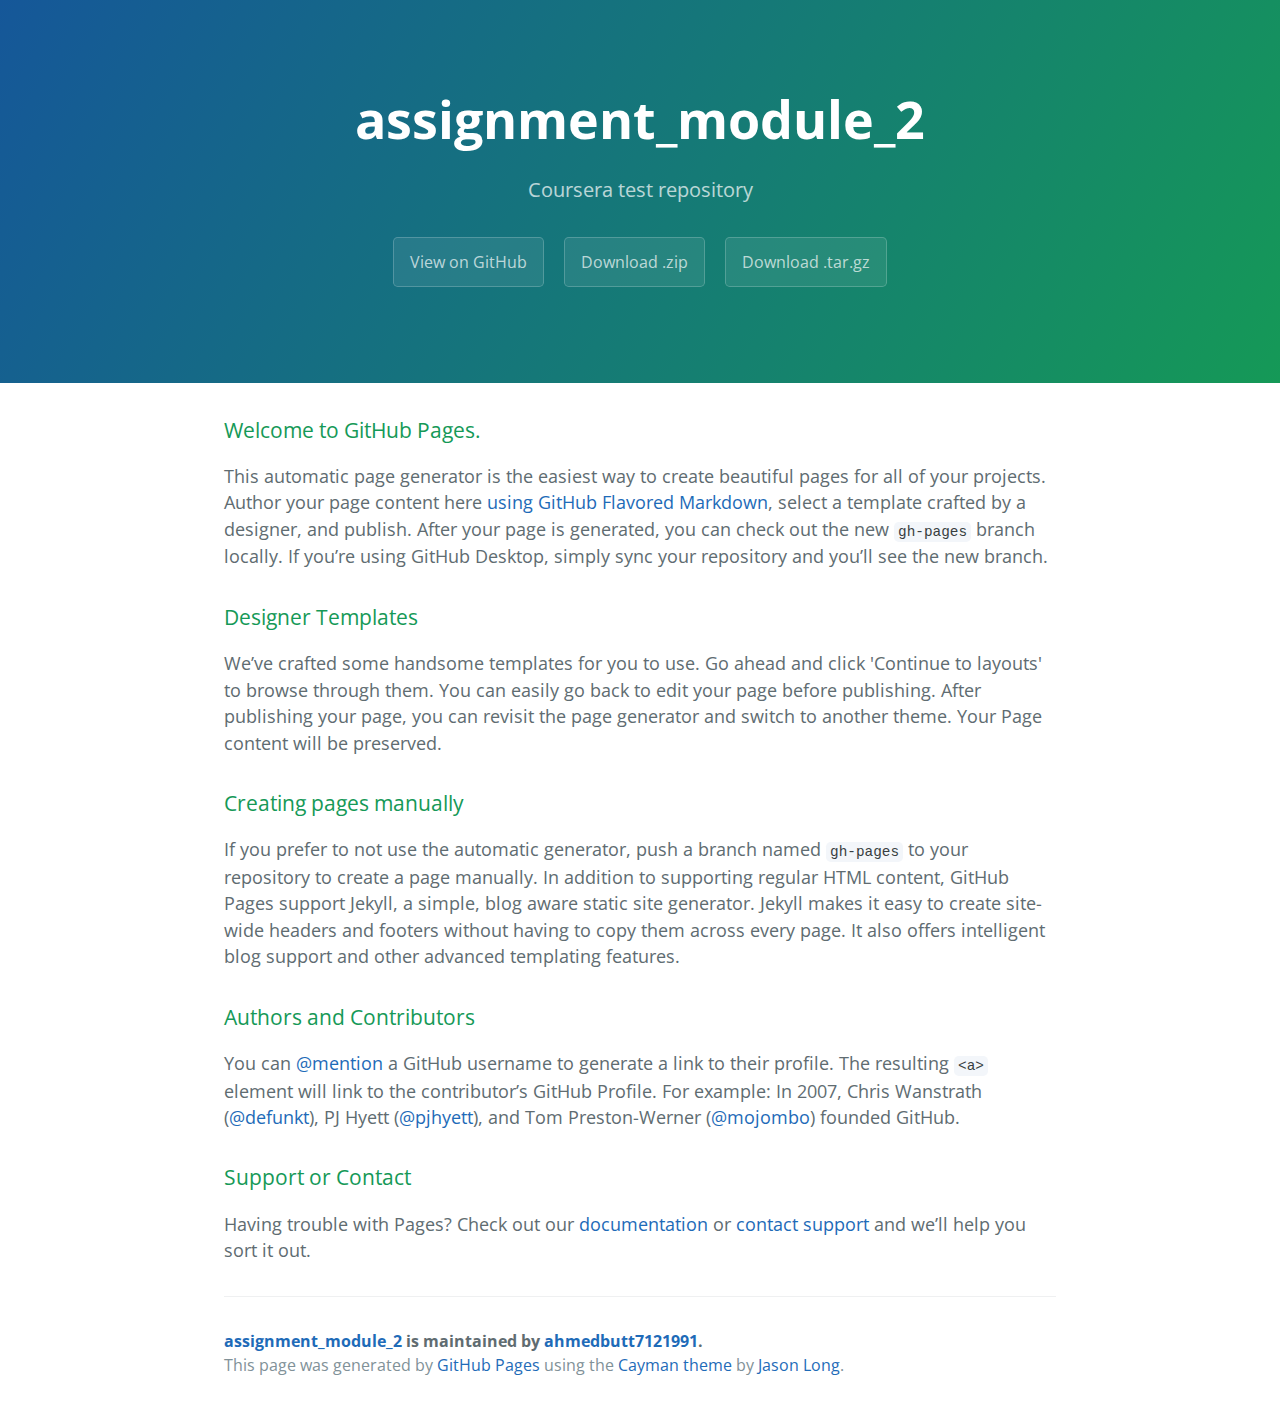
==== commit 2c6c7ecd: "Create gh-pages branch via GitHub" ====
--- a/index.html
+++ b/index.html
@@ -1,37 +1,25 @@
 <!DOCTYPE html>
-<html>
+<html lang="en-us">
+  <head>
+    <meta charset="UTF-8">
+    <title>assignment_module_2 by ahmedbutt7121991</title>
+    <meta name="viewport" content="width=device-width, initial-scale=1">
+    <link rel="stylesheet" type="text/css" href="stylesheets/normalize.css" media="screen">
+    <link href='https://fonts.googleapis.com/css?family=Open+Sans:400,700' rel='stylesheet' type='text/css'>
+    <link rel="stylesheet" type="text/css" href="stylesheets/stylesheet.css" media="screen">
+    <link rel="stylesheet" type="text/css" href="stylesheets/github-light.css" media="screen">
+  </head>
+  <body>
+    <section class="page-header">
+      <h1 class="project-name">assignment_module_2</h1>
+      <h2 class="project-tagline">Coursera test repository</h2>
+      <a href="https://github.com/ahmedbutt7121991/coursera-test" class="btn">View on GitHub</a>
+      <a href="https://github.com/ahmedbutt7121991/coursera-test/zipball/master" class="btn">Download .zip</a>
+      <a href="https://github.com/ahmedbutt7121991/coursera-test/tarball/master" class="btn">Download .tar.gz</a>
+    </section>
 
-  <head>
-    <meta charset='utf-8'>
-    <meta http-equiv="X-UA-Compatible" content="chrome=1">
-    <meta name="description" content="assignment_module_2 : Coursera test repository">
-
-    <link rel="stylesheet" type="text/css" media="screen" href="stylesheets/stylesheet.css">
-
-    <title>assignment_module_2</title>
-  </head>
-
-  <body>
-
-    <!-- HEADER -->
-    <div id="header_wrap" class="outer">
-        <header class="inner">
-          <a id="forkme_banner" href="https://github.com/ahmedbutt7121991/coursera-test">View on GitHub</a>
-
-          <h1 id="project_title">assignment_module_2</h1>
-          <h2 id="project_tagline">Coursera test repository</h2>
-
-            <section id="downloads">
-              <a class="zip_download_link" href="https://github.com/ahmedbutt7121991/coursera-test/zipball/master">Download this project as a .zip file</a>
-              <a class="tar_download_link" href="https://github.com/ahmedbutt7121991/coursera-test/tarball/master">Download this project as a tar.gz file</a>
-            </section>
-        </header>
-    </div>
-
-    <!-- MAIN CONTENT -->
-    <div id="main_content_wrap" class="outer">
-      <section id="main_content" class="inner">
-        <h3>
+    <section class="main-content">
+      <h3>
 <a id="welcome-to-github-pages" class="anchor" href="#welcome-to-github-pages" aria-hidden="true"><span aria-hidden="true" class="octicon octicon-link"></span></a>Welcome to GitHub Pages.</h3>
 
 <p>This automatic page generator is the easiest way to create beautiful pages for all of your projects. Author your page content here <a href="https://guides.github.com/features/mastering-markdown/">using GitHub Flavored Markdown</a>, select a template crafted by a designer, and publish. After your page is generated, you can check out the new <code>gh-pages</code> branch locally. If you’re using GitHub Desktop, simply sync your repository and you’ll see the new branch.</p>
@@ -55,18 +43,15 @@
 <a id="support-or-contact" class="anchor" href="#support-or-contact" aria-hidden="true"><span aria-hidden="true" class="octicon octicon-link"></span></a>Support or Contact</h3>
 
 <p>Having trouble with Pages? Check out our <a href="https://help.github.com/pages">documentation</a> or <a href="https://github.com/contact">contact support</a> and we’ll help you sort it out.</p>
-      </section>
-    </div>
 
-    <!-- FOOTER  -->
-    <div id="footer_wrap" class="outer">
-      <footer class="inner">
-        <p class="copyright">assignment_module_2 maintained by <a href="https://github.com/ahmedbutt7121991">ahmedbutt7121991</a></p>
-        <p>Published with <a href="https://pages.github.com">GitHub Pages</a></p>
+      <footer class="site-footer">
+        <span class="site-footer-owner"><a href="https://github.com/ahmedbutt7121991/coursera-test">assignment_module_2</a> is maintained by <a href="https://github.com/ahmedbutt7121991">ahmedbutt7121991</a>.</span>
+
+        <span class="site-footer-credits">This page was generated by <a href="https://pages.github.com">GitHub Pages</a> using the <a href="https://github.com/jasonlong/cayman-theme">Cayman theme</a> by <a href="https://twitter.com/jasonlong">Jason Long</a>.</span>
       </footer>
-    </div>
 
-    
+    </section>
 
+  
   </body>
 </html>
--- a/stylesheets/stylesheet.css
+++ b/stylesheets/stylesheet.css
@@ -1,425 +1,245 @@
-/*******************************************************************************
-Slate Theme for GitHub Pages
-by Jason Costello, @jsncostello
-*******************************************************************************/
-
-@import url(github-light.css);
-
-/*******************************************************************************
-MeyerWeb Reset
-*******************************************************************************/
-
-html, body, div, span, applet, object, iframe,
-h1, h2, h3, h4, h5, h6, p, blockquote, pre,
-a, abbr, acronym, address, big, cite, code,
-del, dfn, em, img, ins, kbd, q, s, samp,
-small, strike, strong, sub, sup, tt, var,
-b, u, i, center,
-dl, dt, dd, ol, ul, li,
-fieldset, form, label, legend,
-table, caption, tbody, tfoot, thead, tr, th, td,
-article, aside, canvas, details, embed,
-figure, figcaption, footer, header, hgroup,
-menu, nav, output, ruby, section, summary,
-time, mark, audio, video {
+* {
+  box-sizing: border-box; }
+
+body {
+  padding: 0;
   margin: 0;
+  font-family: "Open Sans", "Helvetica Neue", Helvetica, Arial, sans-serif;
+  font-size: 16px;
+  line-height: 1.5;
+  color: #606c71; }
+
+a {
+  color: #1e6bb8;
+  text-decoration: none; }
+  a:hover {
+    text-decoration: underline; }
+
+.btn {
+  display: inline-block;
+  margin-bottom: 1rem;
+  color: rgba(255, 255, 255, 0.7);
+  background-color: rgba(255, 255, 255, 0.08);
+  border-color: rgba(255, 255, 255, 0.2);
+  border-style: solid;
+  border-width: 1px;
+  border-radius: 0.3rem;
+  transition: color 0.2s, background-color 0.2s, border-color 0.2s; }
+  .btn + .btn {
+    margin-left: 1rem; }
+
+.btn:hover {
+  color: rgba(255, 255, 255, 0.8);
+  text-decoration: none;
+  background-color: rgba(255, 255, 255, 0.2);
+  border-color: rgba(255, 255, 255, 0.3); }
+
+@media screen and (min-width: 64em) {
+  .btn {
+    padding: 0.75rem 1rem; } }
+
+@media screen and (min-width: 42em) and (max-width: 64em) {
+  .btn {
+    padding: 0.6rem 0.9rem;
+    font-size: 0.9rem; } }
+
+@media screen and (max-width: 42em) {
+  .btn {
+    display: block;
+    width: 100%;
+    padding: 0.75rem;
+    font-size: 0.9rem; }
+    .btn + .btn {
+      margin-top: 1rem;
+      margin-left: 0; } }
+
+.page-header {
+  color: #fff;
+  text-align: center;
+  background-color: #159957;
+  background-image: linear-gradient(120deg, #155799, #159957); }
+
+@media screen and (min-width: 64em) {
+  .page-header {
+    padding: 5rem 6rem; } }
+
+@media screen and (min-width: 42em) and (max-width: 64em) {
+  .page-header {
+    padding: 3rem 4rem; } }
+
+@media screen and (max-width: 42em) {
+  .page-header {
+    padding: 2rem 1rem; } }
+
+.project-name {
+  margin-top: 0;
+  margin-bottom: 0.1rem; }
+
+@media screen and (min-width: 64em) {
+  .project-name {
+    font-size: 3.25rem; } }
+
+@media screen and (min-width: 42em) and (max-width: 64em) {
+  .project-name {
+    font-size: 2.25rem; } }
+
+@media screen and (max-width: 42em) {
+  .project-name {
+    font-size: 1.75rem; } }
+
+.project-tagline {
+  margin-bottom: 2rem;
+  font-weight: normal;
+  opacity: 0.7; }
+
+@media screen and (min-width: 64em) {
+  .project-tagline {
+    font-size: 1.25rem; } }
+
+@media screen and (min-width: 42em) and (max-width: 64em) {
+  .project-tagline {
+    font-size: 1.15rem; } }
+
+@media screen and (max-width: 42em) {
+  .project-tagline {
+    font-size: 1rem; } }
+
+.main-content :first-child {
+  margin-top: 0; }
+.main-content img {
+  max-width: 100%; }
+.main-content h1, .main-content h2, .main-content h3, .main-content h4, .main-content h5, .main-content h6 {
+  margin-top: 2rem;
+  margin-bottom: 1rem;
+  font-weight: normal;
+  color: #159957; }
+.main-content p {
+  margin-bottom: 1em; }
+.main-content code {
+  padding: 2px 4px;
+  font-family: Consolas, "Liberation Mono", Menlo, Courier, monospace;
+  font-size: 0.9rem;
+  color: #383e41;
+  background-color: #f3f6fa;
+  border-radius: 0.3rem; }
+.main-content pre {
+  padding: 0.8rem;
+  margin-top: 0;
+  margin-bottom: 1rem;
+  font: 1rem Consolas, "Liberation Mono", Menlo, Courier, monospace;
+  color: #567482;
+  word-wrap: normal;
+  background-color: #f3f6fa;
+  border: solid 1px #dce6f0;
+  border-radius: 0.3rem; }
+  .main-content pre > code {
+    padding: 0;
+    margin: 0;
+    font-size: 0.9rem;
+    color: #567482;
+    word-break: normal;
+    white-space: pre;
+    background: transparent;
+    border: 0; }
+.main-content .highlight {
+  margin-bottom: 1rem; }
+  .main-content .highlight pre {
+    margin-bottom: 0;
+    word-break: normal; }
+.main-content .highlight pre, .main-content pre {
+  padding: 0.8rem;
+  overflow: auto;
+  font-size: 0.9rem;
+  line-height: 1.45;
+  border-radius: 0.3rem; }
+.main-content pre code, .main-content pre tt {
+  display: inline;
+  max-width: initial;
   padding: 0;
-  border: 0;
-  font: inherit;
-  vertical-align: baseline;
-}
-
-/* HTML5 display-role reset for older browsers */
-article, aside, details, figcaption, figure,
-footer, header, hgroup, menu, nav, section {
+  margin: 0;
+  overflow: initial;
+  line-height: inherit;
+  word-wrap: normal;
+  background-color: transparent;
+  border: 0; }
+  .main-content pre code:before, .main-content pre code:after, .main-content pre tt:before, .main-content pre tt:after {
+    content: normal; }
+.main-content ul, .main-content ol {
+  margin-top: 0; }
+.main-content blockquote {
+  padding: 0 1rem;
+  margin-left: 0;
+  color: #819198;
+  border-left: 0.3rem solid #dce6f0; }
+  .main-content blockquote > :first-child {
+    margin-top: 0; }
+  .main-content blockquote > :last-child {
+    margin-bottom: 0; }
+.main-content table {
   display: block;
-}
-
-ol, ul {
-  list-style: none;
-}
-
-table {
-  border-collapse: collapse;
-  border-spacing: 0;
-}
-
-/*******************************************************************************
-Theme Styles
-*******************************************************************************/
-
-body {
-  box-sizing: border-box;
-  color:#373737;
-  background: #212121;
-  font-size: 16px;
-  font-family: 'Myriad Pro', Calibri, Helvetica, Arial, sans-serif;
-  line-height: 1.5;
-  -webkit-font-smoothing: antialiased;
-}
-
-h1, h2, h3, h4, h5, h6 {
-  margin: 10px 0;
-  font-weight: 700;
-  color:#222222;
-  font-family: 'Lucida Grande', 'Calibri', Helvetica, Arial, sans-serif;
-  letter-spacing: -1px;
-}
-
-h1 {
-  font-size: 36px;
-  font-weight: 700;
-}
-
-h2 {
-  padding-bottom: 10px;
-  font-size: 32px;
-  background: url('../images/bg_hr.png') repeat-x bottom;
-}
-
-h3 {
-  font-size: 24px;
-}
-
-h4 {
-  font-size: 21px;
-}
-
-h5 {
-  font-size: 18px;
-}
-
-h6 {
-  font-size: 16px;
-}
-
-p {
-  margin: 10px 0 15px 0;
-}
-
-footer p {
-  color: #f2f2f2;
-}
-
-a {
-  text-decoration: none;
-  color: #007edf;
-  text-shadow: none;
-
-  transition: color 0.5s ease;
-  transition: text-shadow 0.5s ease;
-  -webkit-transition: color 0.5s ease;
-  -webkit-transition: text-shadow 0.5s ease;
-  -moz-transition: color 0.5s ease;
-  -moz-transition: text-shadow 0.5s ease;
-  -o-transition: color 0.5s ease;
-  -o-transition: text-shadow 0.5s ease;
-  -ms-transition: color 0.5s ease;
-  -ms-transition: text-shadow 0.5s ease;
-}
-
-a:hover, a:focus {text-decoration: underline;}
-
-footer a {
-  color: #F2F2F2;
-  text-decoration: underline;
-}
-
-em {
-  font-style: italic;
-}
-
-strong {
-  font-weight: bold;
-}
-
-img {
-  position: relative;
-  margin: 0 auto;
-  max-width: 739px;
-  padding: 5px;
-  margin: 10px 0 10px 0;
-  border: 1px solid #ebebeb;
-
-  box-shadow: 0 0 5px #ebebeb;
-  -webkit-box-shadow: 0 0 5px #ebebeb;
-  -moz-box-shadow: 0 0 5px #ebebeb;
-  -o-box-shadow: 0 0 5px #ebebeb;
-  -ms-box-shadow: 0 0 5px #ebebeb;
-}
-
-p img {
-  display: inline;
-  margin: 0;
+  width: 100%;
+  overflow: auto;
+  word-break: normal;
+  word-break: keep-all; }
+  .main-content table th {
+    font-weight: bold; }
+  .main-content table th, .main-content table td {
+    padding: 0.5rem 1rem;
+    border: 1px solid #e9ebec; }
+.main-content dl {
+  padding: 0; }
+  .main-content dl dt {
+    padding: 0;
+    margin-top: 1rem;
+    font-size: 1rem;
+    font-weight: bold; }
+  .main-content dl dd {
+    padding: 0;
+    margin-bottom: 1rem; }
+.main-content hr {
+  height: 2px;
   padding: 0;
-  vertical-align: middle;
-  text-align: center;
-  border: none;
-}
-
-pre, code {
-  width: 100%;
-  color: #222;
-  background-color: #fff;
-
-  font-family: Monaco, "Bitstream Vera Sans Mono", "Lucida Console", Terminal, monospace;
-  font-size: 14px;
-
-  border-radius: 2px;
-  -moz-border-radius: 2px;
-  -webkit-border-radius: 2px;
-}
-
-pre {
-  width: 100%;
-  padding: 10px;
-  box-shadow: 0 0 10px rgba(0,0,0,.1);
-  overflow: auto;
-}
-
-code {
-  padding: 3px;
-  margin: 0 3px;
-  box-shadow: 0 0 10px rgba(0,0,0,.1);
-}
-
-pre code {
+  margin: 1rem 0;
+  background-color: #eff0f1;
+  border: 0; }
+
+@media screen and (min-width: 64em) {
+  .main-content {
+    max-width: 64rem;
+    padding: 2rem 6rem;
+    margin: 0 auto;
+    font-size: 1.1rem; } }
+
+@media screen and (min-width: 42em) and (max-width: 64em) {
+  .main-content {
+    padding: 2rem 4rem;
+    font-size: 1.1rem; } }
+
+@media screen and (max-width: 42em) {
+  .main-content {
+    padding: 2rem 1rem;
+    font-size: 1rem; } }
+
+.site-footer {
+  padding-top: 2rem;
+  margin-top: 2rem;
+  border-top: solid 1px #eff0f1; }
+
+.site-footer-owner {
   display: block;
-  box-shadow: none;
-}
-
-blockquote {
-  color: #666;
-  margin-bottom: 20px;
-  padding: 0 0 0 20px;
-  border-left: 3px solid #bbb;
-}
-
-
-ul, ol, dl {
-  margin-bottom: 15px
-}
-
-ul {
-  list-style-position: inside;
-  list-style: disc;
-  padding-left: 20px;
-}
-
-ol {
-  list-style-position: inside;
-  list-style: decimal;
-  padding-left: 20px;
-}
-
-dl dt {
-  font-weight: bold;
-}
-
-dl dd {
-  padding-left: 20px;
-  font-style: italic;
-}
-
-dl p {
-  padding-left: 20px;
-  font-style: italic;
-}
-
-hr {
-  height: 1px;
-  margin-bottom: 5px;
-  border: none;
-  background: url('../images/bg_hr.png') repeat-x center;
-}
-
-table {
-  border: 1px solid #373737;
-  margin-bottom: 20px;
-  text-align: left;
- }
-
-th {
-  font-family: 'Lucida Grande', 'Helvetica Neue', Helvetica, Arial, sans-serif;
-  padding: 10px;
-  background: #373737;
-  color: #fff;
- }
-
-td {
-  padding: 10px;
-  border: 1px solid #373737;
- }
-
-form {
-  background: #f2f2f2;
-  padding: 20px;
-}
-
-/*******************************************************************************
-Full-Width Styles
-*******************************************************************************/
-
-.outer {
-  width: 100%;
-}
-
-.inner {
-  position: relative;
-  max-width: 640px;
-  padding: 20px 10px;
-  margin: 0 auto;
-}
-
-#forkme_banner {
-  display: block;
-  position: absolute;
-  top:0;
-  right: 10px;
-  z-index: 10;
-  padding: 10px 50px 10px 10px;
-  color: #fff;
-  background: url('../images/blacktocat.png') #0090ff no-repeat 95% 50%;
-  font-weight: 700;
-  box-shadow: 0 0 10px rgba(0,0,0,.5);
-  border-bottom-left-radius: 2px;
-  border-bottom-right-radius: 2px;
-}
-
-#header_wrap {
-  background: #212121;
-  background: -moz-linear-gradient(top, #373737, #212121);
-  background: -webkit-linear-gradient(top, #373737, #212121);
-  background: -ms-linear-gradient(top, #373737, #212121);
-  background: -o-linear-gradient(top, #373737, #212121);
-  background: linear-gradient(top, #373737, #212121);
-}
-
-#header_wrap .inner {
-  padding: 50px 10px 30px 10px;
-}
-
-#project_title {
-  margin: 0;
-  color: #fff;
-  font-size: 42px;
-  font-weight: 700;
-  text-shadow: #111 0px 0px 10px;
-}
-
-#project_tagline {
-  color: #fff;
-  font-size: 24px;
-  font-weight: 300;
-  background: none;
-  text-shadow: #111 0px 0px 10px;
-}
-
-#downloads {
-  position: absolute;
-  width: 210px;
-  z-index: 10;
-  bottom: -40px;
-  right: 0;
-  height: 70px;
-  background: url('../images/icon_download.png') no-repeat 0% 90%;
-}
-
-.zip_download_link {
-  display: block;
-  float: right;
-  width: 90px;
-  height:70px;
-  text-indent: -5000px;
-  overflow: hidden;
-  background: url(../images/sprite_download.png) no-repeat bottom left;
-}
-
-.tar_download_link {
-  display: block;
-  float: right;
-  width: 90px;
-  height:70px;
-  text-indent: -5000px;
-  overflow: hidden;
-  background: url(../images/sprite_download.png) no-repeat bottom right;
-  margin-left: 10px;
-}
-
-.zip_download_link:hover {
-  background: url(../images/sprite_download.png) no-repeat top left;
-}
-
-.tar_download_link:hover {
-  background: url(../images/sprite_download.png) no-repeat top right;
-}
-
-#main_content_wrap {
-  background: #f2f2f2;
-  border-top: 1px solid #111;
-  border-bottom: 1px solid #111;
-}
-
-#main_content {
-  padding-top: 40px;
-}
-
-#footer_wrap {
-  background: #212121;
-}
-
-
-
-/*******************************************************************************
-Small Device Styles
-*******************************************************************************/
-
-@media screen and (max-width: 480px) {
-  body {
-    font-size:14px;
-  }
-
-  #downloads {
-    display: none;
-  }
-
-  .inner {
-    min-width: 320px;
-    max-width: 480px;
-  }
-
-  #project_title {
-  font-size: 32px;
-  }
-
-  h1 {
-    font-size: 28px;
-  }
-
-  h2 {
-    font-size: 24px;
-  }
-
-  h3 {
-    font-size: 21px;
-  }
-
-  h4 {
-    font-size: 18px;
-  }
-
-  h5 {
-    font-size: 14px;
-  }
-
-  h6 {
-    font-size: 12px;
-  }
-
-  code, pre {
-    min-width: 320px;
-    max-width: 480px;
-    font-size: 11px;
-  }
-
-}
+  font-weight: bold; }
+
+.site-footer-credits {
+  color: #819198; }
+
+@media screen and (min-width: 64em) {
+  .site-footer {
+    font-size: 1rem; } }
+
+@media screen and (min-width: 42em) and (max-width: 64em) {
+  .site-footer {
+    font-size: 1rem; } }
+
+@media screen and (max-width: 42em) {
+  .site-footer {
+    font-size: 0.9rem; } }
--- a/stylesheets/github-light.css
+++ b/stylesheets/github-light.css
@@ -0,0 +1,124 @@
+/*
+The MIT License (MIT)
+
+Copyright (c) 2015 GitHub, Inc.
+
+Permission is hereby granted, free of charge, to any person obtaining a copy
+of this software and associated documentation files (the "Software"), to deal
+in the Software without restriction, including without limitation the rights
+to use, copy, modify, merge, publish, distribute, sublicense, and/or sell
+copies of the Software, and to permit persons to whom the Software is
+furnished to do so, subject to the following conditions:
+
+The above copyright notice and this permission notice shall be included in all
+copies or substantial portions of the Software.
+
+THE SOFTWARE IS PROVIDED "AS IS", WITHOUT WARRANTY OF ANY KIND, EXPRESS OR
+IMPLIED, INCLUDING BUT NOT LIMITED TO THE WARRANTIES OF MERCHANTABILITY,
+FITNESS FOR A PARTICULAR PURPOSE AND NONINFRINGEMENT. IN NO EVENT SHALL THE
+AUTHORS OR COPYRIGHT HOLDERS BE LIABLE FOR ANY CLAIM, DAMAGES OR OTHER
+LIABILITY, WHETHER IN AN ACTION OF CONTRACT, TORT OR OTHERWISE, ARISING FROM,
+OUT OF OR IN CONNECTION WITH THE SOFTWARE OR THE USE OR OTHER DEALINGS IN THE
+SOFTWARE.
+
+*/
+
+.pl-c /* comment */ {
+  color: #969896;
+}
+
+.pl-c1      /* constant, markup.raw, meta.diff.header, meta.module-reference, meta.property-name, support, support.constant, support.variable, variable.other.constant */,
+.pl-s .pl-v /* string variable */ {
+  color: #0086b3;
+}
+
+.pl-e  /* entity */,
+.pl-en /* entity.name */ {
+  color: #795da3;
+}
+
+.pl-s .pl-s1 /* string source */,
+.pl-smi      /* storage.modifier.import, storage.modifier.package, storage.type.java, variable.other, variable.parameter.function */ {
+  color: #333;
+}
+
+.pl-ent /* entity.name.tag */ {
+  color: #63a35c;
+}
+
+.pl-k /* keyword, storage, storage.type */ {
+  color: #a71d5d;
+}
+
+.pl-pds              /* punctuation.definition.string, string.regexp.character-class */,
+.pl-s                /* string */,
+.pl-s .pl-pse .pl-s1 /* string punctuation.section.embedded source */,
+.pl-sr               /* string.regexp */,
+.pl-sr .pl-cce       /* string.regexp constant.character.escape */,
+.pl-sr .pl-sra       /* string.regexp string.regexp.arbitrary-repitition */,
+.pl-sr .pl-sre       /* string.regexp source.ruby.embedded */ {
+  color: #183691;
+}
+
+.pl-v /* variable */ {
+  color: #ed6a43;
+}
+
+.pl-id /* invalid.deprecated */ {
+  color: #b52a1d;
+}
+
+.pl-ii /* invalid.illegal */ {
+  background-color: #b52a1d;
+  color: #f8f8f8;
+}
+
+.pl-sr .pl-cce /* string.regexp constant.character.escape */ {
+  color: #63a35c;
+  font-weight: bold;
+}
+
+.pl-ml /* markup.list */ {
+  color: #693a17;
+}
+
+.pl-mh        /* markup.heading */,
+.pl-mh .pl-en /* markup.heading entity.name */,
+.pl-ms        /* meta.separator */ {
+  color: #1d3e81;
+  font-weight: bold;
+}
+
+.pl-mq /* markup.quote */ {
+  color: #008080;
+}
+
+.pl-mi /* markup.italic */ {
+  color: #333;
+  font-style: italic;
+}
+
+.pl-mb /* markup.bold */ {
+  color: #333;
+  font-weight: bold;
+}
+
+.pl-md /* markup.deleted, meta.diff.header.from-file */ {
+  background-color: #ffecec;
+  color: #bd2c00;
+}
+
+.pl-mi1 /* markup.inserted, meta.diff.header.to-file */ {
+  background-color: #eaffea;
+  color: #55a532;
+}
+
+.pl-mdr /* meta.diff.range */ {
+  color: #795da3;
+  font-weight: bold;
+}
+
+.pl-mo /* meta.output */ {
+  color: #1d3e81;
+}
+
